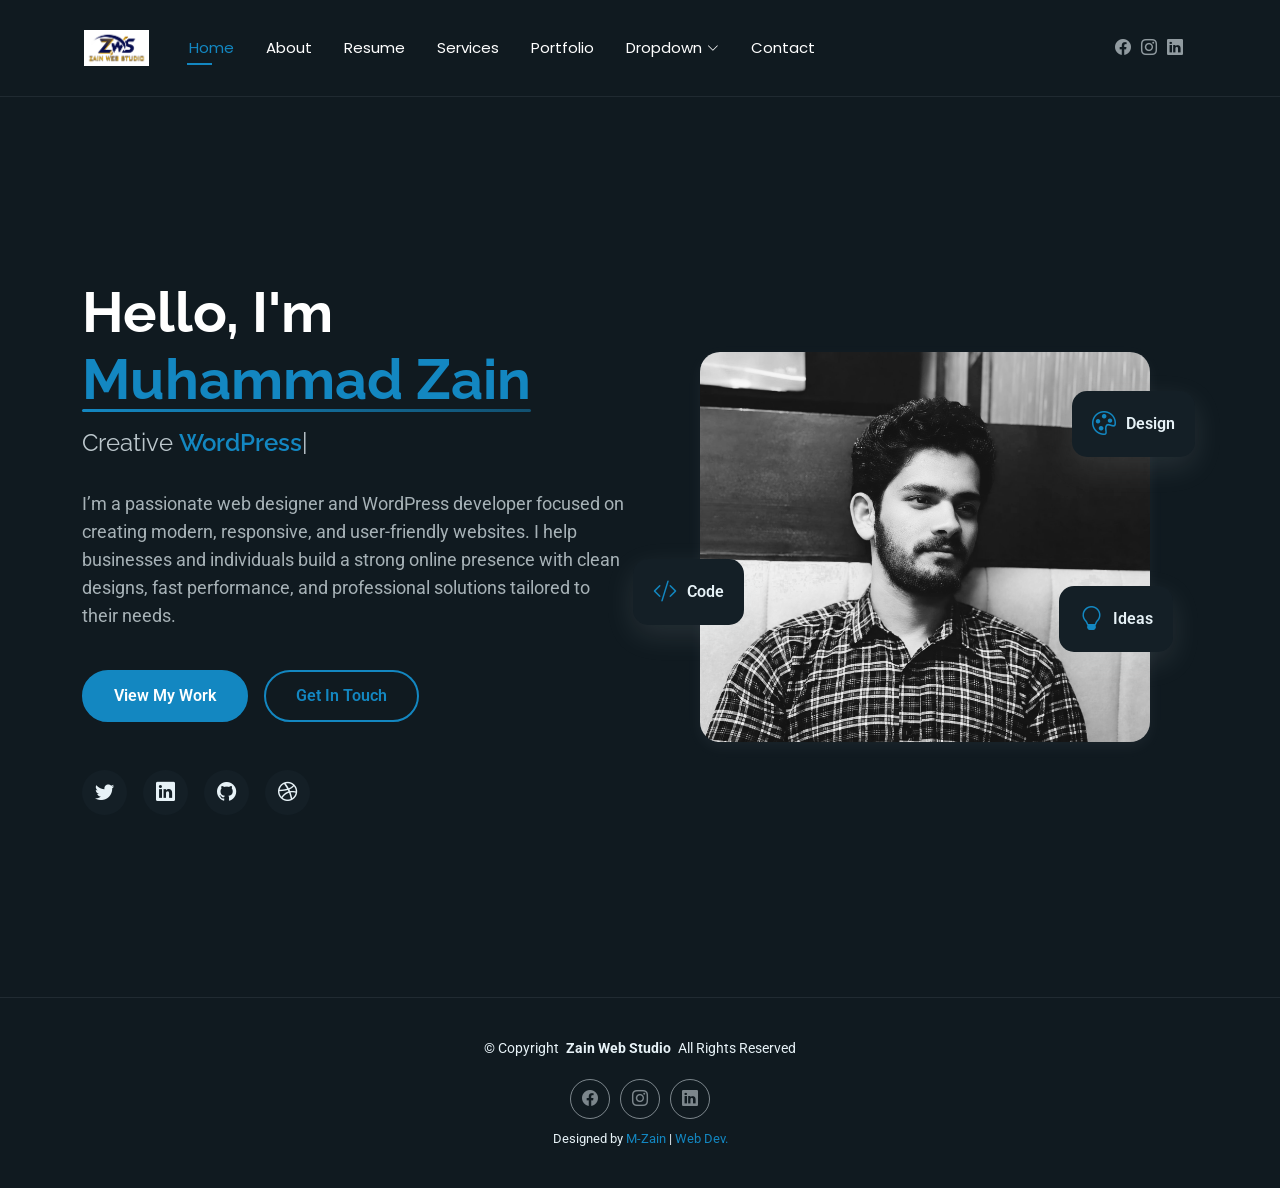
==== index.html @ f5ba0374 "Initial website upload" ====
<!DOCTYPE html>
<html lang="en">

<head>
  <meta charset="utf-8">
  <meta content="width=device-width, initial-scale=1.0" name="viewport">
  <title>Zain Web Studio</title>
  <meta name="description" content="">
  <meta name="keywords" content="">

  <!-- Favicons -->
  <link href="assets/img/webstudio logo.png" rel="icon">
  <link href="assets/img/apple-touch-icon.png" rel="apple-touch-icon">

  <!-- Fonts -->
  <link href="https://fonts.googleapis.com" rel="preconnect">
  <link href="https://fonts.gstatic.com" rel="preconnect" crossorigin>
  <link href="https://fonts.googleapis.com/css2?family=Roboto:ital,wght@0,100;0,300;0,400;0,500;0,700;0,900;1,100;1,300;1,400;1,500;1,700;1,900&family=Poppins:ital,wght@0,100;0,200;0,300;0,400;0,500;0,600;0,700;0,800;0,900;1,100;1,200;1,300;1,400;1,500;1,600;1,700;1,800;1,900&family=Raleway:ital,wght@0,100;0,200;0,300;0,400;0,500;0,600;0,700;0,800;0,900;1,100;1,200;1,300;1,400;1,500;1,600;1,700;1,800;1,900&display=swap" rel="stylesheet">

  <!-- Vendor CSS Files -->
  <link href="assets/vendor/bootstrap/css/bootstrap.min.css" rel="stylesheet">
  <link href="assets/vendor/bootstrap-icons/bootstrap-icons.css" rel="stylesheet">
  <link href="assets/vendor/aos/aos.css" rel="stylesheet">
  <link href="assets/vendor/swiper/swiper-bundle.min.css" rel="stylesheet">
  <link href="assets/vendor/glightbox/css/glightbox.min.css" rel="stylesheet">

  <!-- Main CSS File -->
  <link href="assets/css/main.css" rel="stylesheet">

  <!-- =======================================================
  * Template Name: FolioOne
  * Template URL: https://bootstrapmade.com/folioone-bootstrap-portfolio-website-template/
  * Updated: Aug 23 2025 with Bootstrap v5.3.7
  * Author: BootstrapMade.com
  * License: https://bootstrapmade.com/license/
  ======================================================== -->
</head>

<body class="index-page">

  <header id="header" class="header d-flex align-items-center light-background sticky-top">
    <div class="container position-relative d-flex align-items-center justify-content-between">

      <!-- <a href="index.html" class="logo d-flex align-items-center me-auto me-xl-0">
      <img src="assets/img/logo.webp" alt="">
      <h1 class="sitename">FolioOne</h1> 
    </a> -->

      <nav id="navmenu" class="navmenu">
        <ul>
          <li><a href="index.html" class="logo"><img src="assets/img/weblogo.png" alt="zainwebstudio logo"></a></li>
          <li><a href="index.html" class="active">Home</a></li>
          <li><a href="about.html">About</a></li>
          <li><a href="resume.html">Resume</a></li>
          <li><a href="services.html">Services</a></li>
          <li><a href="portfolio.html">Portfolio</a></li>
          <li class="dropdown"><a href="#"><span>Dropdown</span> <i class="bi bi-chevron-down toggle-dropdown"></i></a>
            <ul>
              <li><a href="#">Dropdown 1</a></li>
              <li class="dropdown"><a href="#"><span>Deep Dropdown</span> <i class="bi bi-chevron-down toggle-dropdown"></i></a>
                <ul>
                  <li><a href="#">Deep Dropdown 1</a></li>
                  <li><a href="#">Deep Dropdown 2</a></li>
                  <li><a href="#">Deep Dropdown 3</a></li>
                  <li><a href="#">Deep Dropdown 4</a></li>
                  <li><a href="#">Deep Dropdown 5</a></li>
                </ul>
              </li>
              <li><a href="#">Dropdown 2</a></li>
              <li><a href="#">Dropdown 3</a></li>
              <li><a href="#">Dropdown 4</a></li>
            </ul>
          </li>
          <li><a href="contact.html">Contact</a></li>
        </ul>
        <i class="mobile-nav-toggle d-xl-none bi bi-list"></i>
      </nav>

      <div class="header-social-links">
        <!-- <a href="#" class="twitter"><i class="bi bi-twitter-x"></i></a> -->
        <a href="#" class="facebook"><i class="bi bi-facebook"></i></a>
        <a href="#" class="instagram"><i class="bi bi-instagram"></i></a>
        <a href="#" class="linkedin"><i class="bi bi-linkedin"></i></a>
      </div>

    </div>
  </header>

  <main class="main">

    <!-- Hero Section -->
    <section id="hero" class="hero section">

      <div class="container" data-aos="fade-up" data-aos-delay="100">

        <div class="row gy-4 align-items-center">
          <div class="col-lg-6 order-2 order-lg-1">
            <div class="hero-content">
              <h1 data-aos="fade-up" data-aos-delay="200">Hello, I'm <span class="highlight">Muhammad Zain</span></h1>
              <h2 data-aos="fade-up" data-aos-delay="300">Creative <span class="typed" data-typed-items="WordPress, Web Developer, Digital Artist, Brand Strategist"></span></h2>
              <p data-aos="fade-up" data-aos-delay="400">I’m a passionate web designer and WordPress developer focused on creating modern, responsive, and user-friendly websites. I help businesses and individuals build a strong online presence with clean designs, fast performance, and professional solutions tailored to their needs.</p>
              <div class="hero-actions" data-aos="fade-up" data-aos-delay="500">
                <a href="portfolio.html" class="btn btn-primary">View My Work</a>
                <a href="contact.html" class="btn btn-outline">Get In Touch</a>
              </div>
              <div class="social-links" data-aos="fade-up" data-aos-delay="600">
                <a href="#"><i class="bi bi-twitter"></i></a>
                <a href="#"><i class="bi bi-linkedin"></i></a>
                <a href="#"><i class="bi bi-github"></i></a>
                <a href="#"><i class="bi bi-dribbble"></i></a>
              </div>
            </div>
          </div>
          <div class="col-lg-6 order-1 order-lg-2">
            <div class="hero-image" data-aos="zoom-in" data-aos-delay="300">
              <div class="image-wrapper">
                <img src="assets/img/profile/dpz.jpeg" alt="Sarah Mitchell" class="img-fluid">
                <div class="floating-elements">
                  <div class="floating-card design" data-aos="fade-left" data-aos-delay="700">
                    <i class="bi bi-palette"></i>
                    <span>Design</span>
                  </div>
                  <div class="floating-card code" data-aos="fade-right" data-aos-delay="800">
                    <i class="bi bi-code-slash"></i>
                    <span>Code</span>
                  </div>
                  <div class="floating-card creativity" data-aos="fade-up" data-aos-delay="900">
                    <i class="bi bi-lightbulb"></i>
                    <span>Ideas</span>
                  </div>
                </div>
              </div>
            </div>
          </div>
        </div>

      </div>

    </section><!-- /Hero Section -->

  </main>

  <footer id="footer" class="footer">

    <div class="container">
      <div class="copyright text-center ">
        <p>© <span>Copyright</span> <strong class="px-1 sitename">Zain Web Studio</strong> <span>All Rights Reserved<br></span></p>
      </div>
      <div class="social-links d-flex justify-content-center">
        <!-- <a href=""><i class="bi bi-twitter-x"></i></a> -->
        <a href="https://www.facebook.com/zainwebstudio"><i class="bi bi-facebook"></i></a>
        <a href="https://www.instagram.com/zainabbasidev/"><i class="bi bi-instagram"></i></a>
        <a href=""><i class="bi bi-linkedin"></i></a>
      </div>
      <div class="credits">
        <!-- All the links in the footer should remain intact. -->
        <!-- You can delete the links only if you've purchased the pro version. -->
        <!-- Licensing information: https://bootstrapmade.com/license/ -->
        <!-- Purchase the pro version with working PHP/AJAX contact form: [buy-url] -->
        Designed by <a href="https://bootstrapmade.com/">M-Zain</a> | <a href="https://bootstrapmade.com/tools/">Web Dev.</a>
      </div>
    </div>

  </footer>

  <!-- Scroll Top -->
  <a href="#" id="scroll-top" class="scroll-top d-flex align-items-center justify-content-center"><i class="bi bi-arrow-up-short"></i></a>

  <!-- Preloader -->
  <div id="preloader"></div>

  <!-- Vendor JS Files -->
  <script src="assets/vendor/bootstrap/js/bootstrap.bundle.min.js"></script>
  <script src="assets/vendor/php-email-form/validate.js"></script>
  <script src="assets/vendor/aos/aos.js"></script>
  <script src="assets/vendor/typed.js/typed.umd.js"></script>
  <script src="assets/vendor/waypoints/noframework.waypoints.js"></script>
  <script src="assets/vendor/purecounter/purecounter_vanilla.js"></script>
  <script src="assets/vendor/swiper/swiper-bundle.min.js"></script>
  <script src="assets/vendor/imagesloaded/imagesloaded.pkgd.min.js"></script>
  <script src="assets/vendor/isotope-layout/isotope.pkgd.min.js"></script>
  <script src="assets/vendor/glightbox/js/glightbox.min.js"></script>

  <!-- Main JS File -->
  <script src="assets/js/main.js"></script>

</body>

</html>
---- assets/css/main.css ----
/**
* Template Name: FolioOne
* Template URL: https://bootstrapmade.com/folioone-bootstrap-portfolio-website-template/
* Updated: Aug 23 2025 with Bootstrap v5.3.7
* Author: BootstrapMade.com
* License: https://bootstrapmade.com/license/
*/

/*--------------------------------------------------------------
# Font & Color Variables
# Help: https://bootstrapmade.com/color-system/
--------------------------------------------------------------*/
/* Fonts */
:root {
  --default-font: "Roboto",  system-ui, -apple-system, "Segoe UI", Roboto, "Helvetica Neue", Arial, "Noto Sans", "Liberation Sans", sans-serif, "Apple Color Emoji", "Segoe UI Emoji", "Segoe UI Symbol", "Noto Color Emoji";
  --heading-font: "Raleway",  sans-serif;
  --nav-font: "Poppins",  sans-serif;
}

/* Global Colors - The following color variables are used throughout the website. Updating them here will change the color scheme of the entire website */
:root { 
  --background-color: #101a20; /* Background color for the entire website, including individual sections */
  --default-color: #e7f2f7; /* Default color used for the majority of the text content across the entire website */
  --heading-color: #ffffff; /* Color for headings, subheadings and title throughout the website */
  --accent-color: #1387c1; /* Accent color that represents your brand on the website. It's used for buttons, links, and other elements that need to stand out */
  --surface-color: #141f26; /* The surface color is used as a background of boxed elements within sections, such as cards, icon boxes, or other elements that require a visual separation from the global background. */
  --contrast-color: #ffffff; /* Contrast color for text, ensuring readability against backgrounds of accent, heading, or default colors. */
}

/* Nav Menu Colors - The following color variables are used specifically for the navigation menu. They are separate from the global colors to allow for more customization options */
:root {
  --nav-color: #ffffff;  /* The default color of the main navmenu links */
  --nav-hover-color: #1387c1; /* Applied to main navmenu links when they are hovered over or active */
  --nav-mobile-background-color: #213642; /* Used as the background color for mobile navigation menu */
  --nav-dropdown-background-color: #051117; /* Used as the background color for dropdown items that appear when hovering over primary navigation items */
  --nav-dropdown-color: #e7f2f7; /* Used for navigation links of the dropdown items in the navigation menu. */
  --nav-dropdown-hover-color: #1387c1; /* Similar to --nav-hover-color, this color is applied to dropdown navigation links when they are hovered over. */
}

/* Color Presets - These classes override global colors when applied to any section or element, providing reuse of the sam color scheme. */

.light-background {
  --background-color: #142027;
  --surface-color: #325264;
}

.dark-background {
  --background-color: #0b1419;
  --default-color: #ffffff;
  --heading-color: #ffffff;
  --surface-color: #252525;
  --contrast-color: #ffffff;
}

/* Smooth scroll */
:root {
  scroll-behavior: smooth;
}

/*--------------------------------------------------------------
# General Styling & Shared Classes
--------------------------------------------------------------*/
body {
  color: var(--default-color);
  background-color: var(--background-color);
  font-family: var(--default-font);
}

a {
  color: var(--accent-color);
  text-decoration: none;
  transition: 0.3s;
}

a:hover {
  color: color-mix(in srgb, var(--accent-color), transparent 25%);
  text-decoration: none;
}

h1,
h2,
h3,
h4,
h5,
h6 {
  color: var(--heading-color);
  font-family: var(--heading-font);
}

/* PHP Email Form Messages
------------------------------*/
.php-email-form .error-message {
  display: none;
  background: #df1529;
  color: #ffffff;
  text-align: left;
  padding: 15px;
  margin-bottom: 24px;
  font-weight: 600;
}

.php-email-form .sent-message {
  display: none;
  color: #ffffff;
  background: #059652;
  text-align: center;
  padding: 15px;
  margin-bottom: 24px;
  font-weight: 600;
}

.php-email-form .loading {
  display: none;
  background: var(--surface-color);
  text-align: center;
  padding: 15px;
  margin-bottom: 24px;
}

.php-email-form .loading:before {
  content: "";
  display: inline-block;
  border-radius: 50%;
  width: 24px;
  height: 24px;
  margin: 0 10px -6px 0;
  border: 3px solid var(--accent-color);
  border-top-color: var(--surface-color);
  animation: php-email-form-loading 1s linear infinite;
}

@keyframes php-email-form-loading {
  0% {
    transform: rotate(0deg);
  }

  100% {
    transform: rotate(360deg);
  }
}

/*--------------------------------------------------------------
# Global Header
--------------------------------------------------------------*/
.header {
  --background-color: rgba(255, 255, 255, 0);
  color: var(--default-color);
  background-color: var(--background-color);
  padding: 15px 0;
  transition: all 0.5s;
  z-index: 997;
  border-bottom: 1px solid color-mix(in srgb, var(--default-color), transparent 92%);
}
nav .logo {
color: red;
}
.header .logo {
  line-height: 1;
}

.header .logo img {
  max-height: 36px;
  margin-right: 8px;
}

.header .logo h1 {
  font-size: 32px;
  margin: 0;
  font-weight: 400;
  color: var(--heading-color);
}

.header .header-social-links {
  padding-right: 15px;
}

.header .header-social-links a {
  color: color-mix(in srgb, var(--default-color), transparent 40%);
  padding-left: 6px;
  display: inline-block;
  transition: 0.3s;
  font-size: 16px;
}

.header .header-social-links a:hover {
  color: var(--default-color);
}

.header .header-social-links a i {
  line-height: 0px;
}

@media (max-width: 1200px) {
  .header .logo {
    order: 1;
  }

  .header .header-social-links {
    order: 2;
  }

  .header .navmenu {
    order: 3;
  }
}

/* Global Header on Scroll
------------------------------*/
.scrolled .header {
  --background-color: rgba(16, 26, 32, 0.9);
}

/*--------------------------------------------------------------
# Navigation Menu
--------------------------------------------------------------*/
/* Desktop Navigation */
@media (min-width: 1200px) {
  .navmenu {
    padding: 0;
  }

  .navmenu ul {
    margin: 0;
    padding: 0;
    display: flex;
    list-style: none;
    align-items: center;
  }

  .navmenu li {
    position: relative;
  }

  .navmenu>ul>li {
    white-space: nowrap;
    padding: 15px 28px 15px 0;
  }

  .navmenu>ul>li:last-child {
    padding-right: 0;
  }

  .navmenu a,
  .navmenu a:focus {
    color: var(--nav-color);
    font-size: 15px;
    padding: 0 2px;
    font-family: var(--nav-font);
    font-weight: 400;
    display: flex;
    align-items: center;
    justify-content: space-between;
    white-space: nowrap;
    transition: 0.3s;
    position: relative;
  }

  .navmenu a i,
  .navmenu a:focus i {
    font-size: 12px;
    line-height: 0;
    margin-left: 5px;
    transition: 0.3s;
  }

  .navmenu>ul>li>a:before {
    content: "";
    position: absolute;
    height: 2px;
    bottom: -6px;
    left: 0;
    background-color: var(--nav-hover-color);
    visibility: hidden;
    width: 0px;
    transition: all 0.3s ease-in-out 0s;
  }

  .navmenu a:hover:before,
  .navmenu li:hover>a:before,
  .navmenu .active:before {
    visibility: visible;
    width: 25px;
  }

  .navmenu li:hover>a,
  .navmenu .active,
  .navmenu .active:focus {
    color: var(--nav-hover-color);
  }

  .navmenu .dropdown ul {
    margin: 0;
    padding: 10px 0;
    background: var(--nav-dropdown-background-color);
    display: block;
    position: absolute;
    visibility: hidden;
    left: -5px;
    top: 130%;
    opacity: 0;
    transition: 0.3s;
    border-radius: 4px;
    z-index: 99;
    box-shadow: 0px 0px 30px rgba(0, 0, 0, 0.1);
  }

  .navmenu .dropdown ul li {
    min-width: 200px;
  }

  .navmenu .dropdown ul a {
    padding: 10px 20px;
    font-size: 15px;
    text-transform: none;
    color: var(--nav-dropdown-color);
  }

  .navmenu .dropdown ul a i {
    font-size: 12px;
  }

  .navmenu .dropdown ul a:hover,
  .navmenu .dropdown ul .active:hover,
  .navmenu .dropdown ul li:hover>a {
    color: var(--nav-dropdown-hover-color);
  }

  .navmenu .dropdown:hover>ul {
    opacity: 1;
    top: 100%;
    visibility: visible;
  }

  .navmenu .dropdown .dropdown ul {
    top: 0;
    left: -90%;
    visibility: hidden;
  }

  .navmenu .dropdown .dropdown:hover>ul {
    opacity: 1;
    top: 0;
    left: -100%;
    visibility: visible;
  }
}

/* Mobile Navigation */
@media (max-width: 1199px) {
  .mobile-nav-toggle {
    color: var(--nav-color);
    font-size: 28px;
    line-height: 0;
    margin-right: 10px;
    cursor: pointer;
    transition: color 0.3s;
  }

  .navmenu {
    padding: 0;
    z-index: 9997;
  }

  .navmenu ul {
    display: none;
    list-style: none;
    position: absolute;
    inset: 60px 20px 20px 20px;
    padding: 10px 0;
    margin: 0;
    border-radius: 6px;
    background-color: var(--nav-mobile-background-color);
    border: 1px solid color-mix(in srgb, var(--default-color), transparent 90%);
    box-shadow: none;
    overflow-y: auto;
    transition: 0.3s;
    z-index: 9998;
  }

  .navmenu a,
  .navmenu a:focus {
    color: var(--nav-dropdown-color);
    padding: 10px 20px;
    font-family: var(--nav-font);
    font-size: 17px;
    font-weight: 500;
    display: flex;
    align-items: center;
    justify-content: space-between;
    white-space: nowrap;
    transition: 0.3s;
  }

  .navmenu a i,
  .navmenu a:focus i {
    font-size: 12px;
    line-height: 0;
    margin-left: 5px;
    width: 30px;
    height: 30px;
    display: flex;
    align-items: center;
    justify-content: center;
    border-radius: 50%;
    transition: 0.3s;
    background-color: color-mix(in srgb, var(--accent-color), transparent 90%);
  }

  .navmenu a i:hover,
  .navmenu a:focus i:hover {
    background-color: var(--accent-color);
    color: var(--contrast-color);
  }

  .navmenu a:hover,
  .navmenu .active,
  .navmenu .active:focus {
    color: var(--nav-dropdown-hover-color);
  }

  .navmenu .active i,
  .navmenu .active:focus i {
    background-color: var(--accent-color);
    color: var(--contrast-color);
    transform: rotate(180deg);
  }

  .navmenu .dropdown ul {
    position: static;
    display: none;
    z-index: 99;
    padding: 10px 0;
    margin: 10px 20px;
    background-color: var(--nav-dropdown-background-color);
    transition: all 0.5s ease-in-out;
  }

  .navmenu .dropdown ul ul {
    background-color: rgba(33, 37, 41, 0.1);
  }

  .navmenu .dropdown>.dropdown-active {
    display: block;
    background-color: rgba(33, 37, 41, 0.03);
  }

  .mobile-nav-active {
    overflow: hidden;
  }

  .mobile-nav-active .mobile-nav-toggle {
    color: #fff;
    position: absolute;
    font-size: 32px;
    top: 15px;
    right: 15px;
    margin-right: 0;
    z-index: 9999;
  }

  .mobile-nav-active .navmenu {
    position: fixed;
    overflow: hidden;
    inset: 0;
    background: rgba(33, 37, 41, 0.8);
    transition: 0.3s;
  }

  .mobile-nav-active .navmenu>ul {
    display: block;
  }
}

/*--------------------------------------------------------------
# Global Footer
--------------------------------------------------------------*/
.footer {
  color: var(--default-color);
  background-color: var(--background-color);
  font-size: 14px;
  padding: 40px 0;
  position: relative;
  border-top: 1px solid color-mix(in srgb, var(--default-color), transparent 92%);
}

.footer .copyright p {
  margin-bottom: 0;
}

.footer .social-links {
  margin-top: 20px;
}

.footer .social-links a {
  display: flex;
  align-items: center;
  justify-content: center;
  width: 40px;
  height: 40px;
  border-radius: 50%;
  border: 1px solid color-mix(in srgb, var(--default-color), transparent 50%);
  font-size: 16px;
  color: color-mix(in srgb, var(--default-color), transparent 50%);
  margin: 0 5px;
  transition: 0.3s;
}

.footer .social-links a:hover {
  color: var(--accent-color);
  border-color: var(--accent-color);
}

.footer .credits {
  margin-top: 10px;
  font-size: 13px;
  text-align: center;
}

/*--------------------------------------------------------------
# Preloader
--------------------------------------------------------------*/
#preloader {
  position: fixed;
  inset: 0;
  z-index: 9999;
  overflow: hidden;
  background-color: var(--background-color);
  transition: all 0.6s ease-out;
  width: 100%;
  height: 100vh;
}

#preloader:before,
#preloader:after {
  content: "";
  position: absolute;
  border: 4px solid var(--accent-color);
  border-radius: 50%;
  animation: animate-preloader 2s cubic-bezier(0, 0.2, 0.8, 1) infinite;
}

#preloader:after {
  animation-delay: -0.5s;
}

@keyframes animate-preloader {
  0% {
    width: 10px;
    height: 10px;
    top: calc(50% - 5px);
    left: calc(50% - 5px);
    opacity: 1;
  }

  100% {
    width: 72px;
    height: 72px;
    top: calc(50% - 36px);
    left: calc(50% - 36px);
    opacity: 0;
  }
}

/*--------------------------------------------------------------
# Scroll Top Button
--------------------------------------------------------------*/
.scroll-top {
  position: fixed;
  visibility: hidden;
  opacity: 0;
  right: 15px;
  bottom: -15px;
  z-index: 99999;
  background-color: var(--accent-color);
  width: 44px;
  height: 44px;
  border-radius: 50px;
  transition: all 0.4s;
}

.scroll-top i {
  font-size: 24px;
  color: var(--contrast-color);
  line-height: 0;
}

.scroll-top:hover {
  background-color: color-mix(in srgb, var(--accent-color), transparent 20%);
  color: var(--contrast-color);
}

.scroll-top.active {
  visibility: visible;
  opacity: 1;
  bottom: 15px;
}

/*--------------------------------------------------------------
# Disable aos animation delay on mobile devices
--------------------------------------------------------------*/
@media screen and (max-width: 768px) {
  [data-aos-delay] {
    transition-delay: 0 !important;
  }
}

/*--------------------------------------------------------------
# Global Page Titles & Breadcrumbs
--------------------------------------------------------------*/
.page-title {
  color: var(--default-color);
  background-color: var(--background-color);
  position: relative;
}

.page-title .heading {
  padding: 80px 0;
  border-top: 1px solid color-mix(in srgb, var(--default-color), transparent 90%);
}

.page-title .heading h1 {
  font-size: 38px;
  font-weight: 700;
}

.page-title nav {
  background-color: color-mix(in srgb, var(--default-color), transparent 96%);
  padding: 20px 0;
}

.page-title nav ol {
  display: flex;
  flex-wrap: wrap;
  list-style: none;
  padding: 0;
  margin: 0;
  font-size: 16px;
  font-weight: 400;
}

.page-title nav ol li+li {
  padding-left: 10px;
}

.page-title nav ol li+li::before {
  content: "/";
  display: inline-block;
  padding-right: 10px;
  color: color-mix(in srgb, var(--default-color), transparent 70%);
}

/*--------------------------------------------------------------
# Global Sections
--------------------------------------------------------------*/
section,
.section {
  color: var(--default-color);
  background-color: var(--background-color);
  padding: 60px 0;
  scroll-margin-top: 100px;
  overflow: clip;
}

@media (max-width: 1199px) {

  section,
  .section {
    scroll-margin-top: 66px;
  }
}

/*--------------------------------------------------------------
# Global Section Titles
--------------------------------------------------------------*/
.section-title {
  text-align: center;
  padding-bottom: 60px;
  position: relative;
}

.section-title h2 {
  font-size: 3.5rem;
  font-weight: 400;
  line-height: 1.2;
  color: var(--heading-color);
  margin-bottom: 1.5rem;
  letter-spacing: -1px;
}

@media (max-width: 768px) {
  .section-title h2 {
    font-size: 2.5rem;
  }
}

.section-title p {
  font-size: 1.125rem;
  line-height: 1.8;
  color: color-mix(in srgb, var(--default-color), transparent 25%);
  max-width: 900px;
  margin: 0 auto;
  text-wrap: balance;
}

/*--------------------------------------------------------------
# Hero Section
--------------------------------------------------------------*/
.hero {
  padding: 80px 0;
  min-height: 100vh;
  display: flex;
  align-items: center;
}

.hero .hero-content h1 {
  font-size: 3.5rem;
  font-weight: 700;
  margin-bottom: 1rem;
  line-height: 1.2;
}

.hero .hero-content h1 .highlight {
  color: var(--accent-color);
  position: relative;
}

.hero .hero-content h1 .highlight::after {
  content: "";
  position: absolute;
  bottom: 0;
  left: 0;
  width: 100%;
  height: 3px;
  background: linear-gradient(90deg, var(--accent-color), color-mix(in srgb, var(--accent-color), transparent 50%));
  border-radius: 2px;
}

@media (max-width: 768px) {
  .hero .hero-content h1 {
    font-size: 2.5rem;
  }
}

.hero .hero-content h2 {
  font-size: 1.5rem;
  font-weight: 400;
  margin-bottom: 2rem;
  color: color-mix(in srgb, var(--default-color), transparent 20%);
}

.hero .hero-content h2 .typed {
  color: var(--accent-color);
  font-weight: 600;
}

@media (max-width: 768px) {
  .hero .hero-content h2 {
    font-size: 1.25rem;
  }
}

.hero .hero-content p {
  font-size: 1.1rem;
  line-height: 1.6;
  margin-bottom: 2.5rem;
  color: color-mix(in srgb, var(--default-color), transparent 30%);
}

.hero .hero-actions {
  display: flex;
  gap: 1rem;
  margin-bottom: 3rem;
}

.hero .hero-actions .btn {
  padding: 12px 30px;
  border-radius: 50px;
  font-weight: 600;
  text-decoration: none;
  transition: all 0.3s ease;
  border: 2px solid;
}

.hero .hero-actions .btn.btn-primary {
  background: var(--accent-color);
  color: var(--contrast-color);
  border-color: var(--accent-color);
}

.hero .hero-actions .btn.btn-primary:hover {
  background: color-mix(in srgb, var(--accent-color), black 15%);
  border-color: color-mix(in srgb, var(--accent-color), black 15%);
  transform: translateY(-2px);
}

.hero .hero-actions .btn.btn-outline {
  background: transparent;
  color: var(--accent-color);
  border-color: var(--accent-color);
}

.hero .hero-actions .btn.btn-outline:hover {
  transform: translateY(-2px);
}

@media (max-width: 576px) {
  .hero .hero-actions {
    flex-direction: column;
  }

  .hero .hero-actions .btn {
    text-align: center;
  }
}

.hero .social-links {
  display: flex;
  gap: 1rem;
}

.hero .social-links a {
  width: 45px;
  height: 45px;
  background: var(--surface-color);
  border-radius: 50%;
  display: flex;
  align-items: center;
  justify-content: center;
  color: var(--default-color);
  font-size: 1.2rem;
  transition: all 0.3s ease;
}

.hero .social-links a:hover {
  background: var(--accent-color);
  color: var(--contrast-color);
  transform: translateY(-3px);
  box-shadow: 0 8px 25px color-mix(in srgb, var(--accent-color), transparent 70%);
}

.hero .hero-image {
  position: relative;
}

.hero .hero-image .image-wrapper {
  position: relative;
  max-width: 450px;
  margin: 0 auto;
}

.hero .hero-image .image-wrapper img {
  border-radius: 20px;
  box-shadow: 0 5px 15px color-mix(in srgb, var(--default-color), transparent 95%);
  transition: transform 0.3s ease;
}

.hero .hero-image .image-wrapper img:hover {
  transform: scale(1.02);
}

.hero .hero-image .floating-elements {
  position: absolute;
  top: 0;
  left: 0;
  right: 0;
  bottom: 0;
  pointer-events: none;
}

.hero .hero-image .floating-elements .floating-card {
  position: absolute;
  background: var(--surface-color);
  padding: 15px 20px;
  border-radius: 15px;
  box-shadow: 0 10px 30px color-mix(in srgb, var(--default-color), transparent 90%);
  display: flex;
  align-items: center;
  gap: 10px;
  font-weight: 600;
  animation: float 3s ease-in-out infinite;
}

.hero .hero-image .floating-elements .floating-card i {
  font-size: 1.5rem;
  color: var(--accent-color);
}

.hero .hero-image .floating-elements .floating-card.design {
  top: 10%;
  right: -10%;
  animation-delay: 0s;
}

.hero .hero-image .floating-elements .floating-card.code {
  bottom: 30%;
  left: -15%;
  animation-delay: 1s;
}

.hero .hero-image .floating-elements .floating-card.creativity {
  top: 60%;
  right: -5%;
  animation-delay: 2s;
}

@media (max-width: 992px) {
  .hero .hero-image .floating-elements .floating-card {
    display: none;
  }
}

@keyframes float {

  0%,
  100% {
    transform: translateY(0px);
  }

  50% {
    transform: translateY(-10px);
  }
}

@media (max-width: 992px) {
  .hero .hero-content {
    text-align: center;
    margin-bottom: 3rem;
  }
}

/*--------------------------------------------------------------
# About Section
--------------------------------------------------------------*/
.about .intro-content .eyebrow {
  display: inline-block;
  letter-spacing: 0.12em;
  text-transform: uppercase;
  font-size: 12px;
  color: color-mix(in srgb, var(--default-color), transparent 40%);
  margin-bottom: 16px;
}

.about .intro-content .headline {
  font-family: var(--heading-font);
  font-weight: 300;
  line-height: 1.2;
  font-size: clamp(28px, 4vw, 44px);
  margin: 0 0 24px 0;
}

.about .intro-content .lead {
  font-size: 18px;
  line-height: 1.8;
  color: color-mix(in srgb, var(--default-color), transparent 10%);
  margin-bottom: 24px;
}

.about .intro-content p {
  line-height: 1.8;
  margin-bottom: 24px;
  color: color-mix(in srgb, var(--default-color), transparent 5%);
}

.about .intro-content .cta-group {
  display: flex;
  gap: 24px;
  align-items: center;
  margin-top: 24px;
}

.about .intro-content .cta-group .btn-ghost {
  display: inline-flex;
  align-items: center;
  gap: 8px;
  padding: 12px 18px;
  border-radius: 6px;
  color: var(--accent-color);
  background: color-mix(in srgb, var(--accent-color), transparent 92%);
  border: 1px solid color-mix(in srgb, var(--accent-color), transparent 70%);
  transition: 0.3s ease-in-out;
}

.about .intro-content .cta-group .btn-ghost:hover,
.about .intro-content .cta-group .btn-ghost:focus {
  color: var(--contrast-color);
  background: var(--accent-color);
  border-color: var(--accent-color);
  outline: none;
  box-shadow: 0 0 0 3px color-mix(in srgb, var(--accent-color), transparent 70%);
}

.about .intro-content .cta-group .link-underline {
  display: inline-flex;
  align-items: center;
  gap: 8px;
  position: relative;
  color: var(--accent-color);
  padding-bottom: 4px;
  transition: 0.3s ease-in-out;
}

.about .intro-content .cta-group .link-underline::after {
  content: "";
  position: absolute;
  left: 0;
  right: 0;
  bottom: 0;
  height: 1px;
  background: color-mix(in srgb, var(--accent-color), transparent 40%);
  transform: scaleX(0.4);
  transform-origin: left;
  transition: 0.3s ease-in-out;
}

.about .intro-content .cta-group .link-underline:hover,
.about .intro-content .cta-group .link-underline:focus {
  color: color-mix(in srgb, var(--accent-color), transparent 10%);
  outline: none;
}

.about .intro-content .cta-group .link-underline:hover::after,
.about .intro-content .cta-group .link-underline:focus::after {
  transform: scaleX(1);
}

.about .profile-figure {
  margin: 0;
}

.about .profile-figure .profile-photo {
  width: 88%;
  max-width: 440px;
  border-radius: 18px;
  box-shadow: 0 10px 30px color-mix(in srgb, var(--default-color), transparent 92%);
  transform: translateY(0);
  transition: transform 0.3s ease-in-out;
}

.about .profile-figure .profile-caption {
  margin-top: 24px;
  display: flex;
  align-items: center;
  justify-content: center;
}

.about .profile-figure .profile-caption .meta {
  font-size: 14px;
  color: color-mix(in srgb, var(--default-color), transparent 20%);
}

.about .profile-figure .profile-caption .meta .funfact {
  font-size: 13px;
  margin-top: 4px;
  color: color-mix(in srgb, var(--default-color), transparent 35%);
}

.about .profile-figure:hover .profile-photo {
  transform: translateY(-4px);
}

.about .skill-item {
  padding: 24px;
  border-radius: 6px;
  transition: 0.3s ease-in-out;
  background: color-mix(in srgb, var(--surface-color), var(--accent-color) 2%);
  border: 1px solid color-mix(in srgb, var(--default-color), transparent 88%);
  height: 100%;
}

.about .skill-item i {
  font-size: 24px;
  color: var(--accent-color);
  margin-bottom: 16px;
  display: inline-block;
}

.about .skill-item h3 {
  font-size: 16px;
  margin-bottom: 6px;
  font-weight: 500;
}

.about .skill-item p {
  margin: 0;
  font-size: 14px;
  color: color-mix(in srgb, var(--default-color), transparent 25%);
}

.about .skill-item:hover {
  transform: translateY(-3px);
  border-color: color-mix(in srgb, var(--accent-color), transparent 60%);
  box-shadow: 0 10px 30px color-mix(in srgb, var(--default-color), transparent 92%);
}

.about .timeline-item {
  position: relative;
  padding-left: 26px;
}

.about .timeline-item time {
  display: inline-block;
  font-size: 12px;
  letter-spacing: 0.08em;
  text-transform: uppercase;
  color: color-mix(in srgb, var(--default-color), transparent 45%);
  margin-bottom: 6px;
}

.about .timeline-item h4 {
  font-size: 18px;
  font-weight: 400;
  margin: 0 0 6px;
}

.about .timeline-item p {
  font-size: 14px;
  color: color-mix(in srgb, var(--default-color), transparent 25%);
  margin: 0;
}

.about .timeline-item .dot {
  position: absolute;
  left: 0;
  top: 4px;
  width: 10px;
  height: 10px;
  border-radius: 50%;
  background: var(--accent-color);
  box-shadow: 0 0 0 6px color-mix(in srgb, var(--accent-color), transparent 80%);
}

.about .personal-quote {
  padding: 24px 0;
}

.about .personal-quote p {
  font-family: var(--heading-font);
  font-weight: 300;
  font-size: clamp(20px, 3vw, 28px);
  line-height: 1.5;
  color: color-mix(in srgb, var(--default-color), transparent 5%);
  margin: 0 auto;
  max-width: 800px;
}

.about .fact-pill {
  display: flex;
  align-items: center;
  justify-content: center;
  gap: 10px;
  padding: 10px 14px;
  border-radius: 999px;
  border: 1px solid color-mix(in srgb, var(--default-color), transparent 85%);
  background: var(--surface-color);
  color: color-mix(in srgb, var(--default-color), transparent 10%);
  transition: 0.3s ease-in-out;
}

.about .fact-pill i {
  color: var(--accent-color);
}

.about .fact-pill span {
  font-size: 14px;
}

.about .fact-pill:hover {
  transform: translateY(-2px);
  border-color: color-mix(in srgb, var(--accent-color), transparent 60%);
  box-shadow: 0 10px 30px color-mix(in srgb, var(--default-color), transparent 92%);
}

.about .fact-pill:focus-within {
  box-shadow: 0 0 0 3px color-mix(in srgb, var(--accent-color), transparent 70%);
}

@media (max-width: 992px) {
  .about .profile-figure {
    text-align: center !important;
  }

  .about .profile-figure .profile-photo {
    width: 72%;
  }

  .about .intro-content .cta-group {
    flex-wrap: wrap;
  }
}

@media (max-width: 576px) {
  .about .profile-figure .profile-photo {
    width: 100%;
  }
}

/*--------------------------------------------------------------
# Skills Section
--------------------------------------------------------------*/
.skills .skill-box {
  background-color: var(--surface-color);
  padding: 2rem;
  border-radius: 8px;
  box-shadow: 0 0 20px rgba(0, 0, 0, 0.05);
}

.skills .skill-box h3 {
  font-size: 1.2rem;
  margin-bottom: 1rem;
  font-weight: 600;
}

.skills .skill-box p {
  font-size: 0.9rem;
  margin-bottom: 0.8rem;
  opacity: 0.6;
}

.skills .skill-box .progress {
  background-color: color-mix(in srgb, var(--accent-color), transparent 85%);
  border-radius: 50px;
  height: 8px;
  margin-top: 5px;
  overflow: hidden;
}

.skills .skill-box .progress .progress-bar {
  background-color: var(--accent-color);
  height: 100%;
  position: relative;
  border-radius: 50px;
  transition: 0.9s;
  width: 1px;
}

/*--------------------------------------------------------------
# Stats Section
--------------------------------------------------------------*/
.stats .avatars {
  position: relative;
}

.stats .avatars img {
  width: 60px;
  height: 60px;
  border: 3px solid var(--accent-color);
  margin-right: -15px;
  transition: transform 0.3s ease;
}

.stats .avatars img:hover {
  transform: translateY(-5px);
  z-index: 2;
}

.stats .counters h2 {
  color: var(--heading-color);
  font-size: 48px;
  font-weight: 700;
  margin-bottom: 10px;
}

.stats .counters h2 span {
  display: inline-block;
}

.stats .counters p {
  color: var(--default-color);
  font-size: 18px;
  margin: 0;
  opacity: 0.9;
}

@media (max-width: 991px) {
  .stats .row {
    text-align: center;
  }

  .stats .avatars {
    justify-content: center;
    margin-bottom: 40px;
  }

  .stats .counters h2 {
    font-size: 36px;
  }

  .stats .counters p {
    font-size: 16px;
  }

  .stats .counters .col-md-4 {
    margin-bottom: 30px;
  }

  .stats .counters .col-md-4:last-child {
    margin-bottom: 0;
  }
}

@media (max-width: 576px) {
  .stats {
    padding: 60px 0;
  }

  .stats .avatars {
    flex-wrap: wrap;
    justify-content: center;
  }

  .stats .avatars img {
    margin: 0 -8px;
  }
}

/*--------------------------------------------------------------
# Testimonials Section
--------------------------------------------------------------*/
.testimonials .testimonials-carousel,
.testimonials .testimonials-slider {
  overflow: hidden;
}

.testimonials .testimonial-item .testimonial-content {
  border-left: 3px solid var(--accent-color);
  padding-left: 30px;
}

.testimonials .testimonial-item .testimonial-img {
  border-radius: 50%;
  border: 4px solid var(--background-color);
  margin: 0 auto;
}

.testimonials .testimonial-item h3 {
  font-size: 20px;
  font-weight: bold;
  margin: 10px 0 5px 0;
}

.testimonials .testimonial-item h4 {
  font-size: 14px;
  color: color-mix(in srgb, var(--default-color), transparent 40%);
  margin: 0 0 10px 0;
}

.testimonials .testimonial-item .stars i {
  color: #ffc107;
  margin: 0 1px;
}

.testimonials .testimonial-item .quote-icon-left,
.testimonials .testimonial-item .quote-icon-right {
  color: color-mix(in srgb, var(--accent-color), transparent 50%);
  font-size: 26px;
  line-height: 0;
}

.testimonials .testimonial-item .quote-icon-left {
  display: inline-block;
  left: -5px;
  position: relative;
}

.testimonials .testimonial-item .quote-icon-right {
  display: inline-block;
  right: -5px;
  position: relative;
  top: 10px;
  transform: scale(-1, -1);
}

.testimonials .testimonial-item p {
  font-style: italic;
}

.testimonials .swiper-wrapper {
  height: auto;
}

.testimonials .swiper-pagination {
  margin-top: 30px;
  position: relative;
}

.testimonials .swiper-pagination .swiper-pagination-bullet {
  width: 12px;
  height: 12px;
  background-color: color-mix(in srgb, var(--default-color), transparent 85%);
  opacity: 1;
}

.testimonials .swiper-pagination .swiper-pagination-bullet-active {
  background-color: var(--accent-color);
}

/*--------------------------------------------------------------
# Resume Section
--------------------------------------------------------------*/
.resume .resume-item {
  margin-bottom: 3rem;
}

.resume .resume-item .resume-title {
  font-size: 1.75rem;
  font-weight: 700;
  margin-bottom: 1.5rem;
  padding-bottom: 1.5rem;
  position: relative;
  color: var(--heading-color);
}

.resume .resume-item .resume-title::after {
  content: "";
  position: absolute;
  display: block;
  width: 50px;
  height: 3px;
  background: var(--accent-color);
  bottom: 0;
  left: 0;
}

.resume .resume-item .resume-content {
  padding-left: 1.25rem;
  border-left: 2px solid color-mix(in srgb, var(--accent-color), transparent 85%);
}

.resume .resume-item article {
  position: relative;
  margin-bottom: 2.5rem;
}

.resume .resume-item article::before {
  content: "";
  position: absolute;
  width: 16px;
  height: 16px;
  border-radius: 50%;
  left: -1.8rem;
  top: 0.25rem;
  background: var(--background-color);
  border: 2px solid var(--accent-color);
}

.resume .resume-item article h4 {
  font-size: 1.25rem;
  font-weight: 600;
  margin-bottom: 0.5rem;
  color: var(--heading-color);
}

.resume .resume-item article h5 {
  font-size: 1rem;
  background: color-mix(in srgb, var(--accent-color), transparent 92%);
  padding: 0.375rem 0.75rem;
  display: inline-block;
  font-weight: 600;
  margin: 0.5rem 0;
  color: var(--accent-color);
  border-radius: 4px;
}

.resume .resume-item article .institution,
.resume .resume-item article .company {
  font-size: 1rem;
  margin-bottom: 1rem;
  color: color-mix(in srgb, var(--default-color), transparent 25%);
}

.resume .resume-item article p {
  margin-bottom: 1rem;
}

.resume .resume-item article ul {
  padding-left: 1.25rem;
  margin-bottom: 0;
}

.resume .resume-item article ul li {
  padding-bottom: 0.75rem;
  position: relative;
}

.resume .resume-item article ul li:last-child {
  padding-bottom: 0;
}

.resume .skill-item {
  margin-bottom: 2rem;
}

.resume .skill-item h4 {
  font-size: 1rem;
  font-weight: 600;
  margin-bottom: 0.75rem;
  color: var(--heading-color);
}

.resume .skill-item .progress {
  height: 0.75rem;
  background-color: color-mix(in srgb, var(--accent-color), transparent 92%);
  border-radius: 1rem;
  overflow: visible;
}

.resume .skill-item .progress .progress-bar {
  background-color: var(--accent-color);
  position: relative;
  border-radius: 1rem;
  width: 0;
  transition: width 1s ease;
}

.resume .skill-item .progress .progress-bar::after {
  content: attr(aria-valuenow) "%";
  position: absolute;
  right: 0;
  top: -1.75rem;
  font-size: 0.875rem;
  font-weight: 600;
  color: var(--accent-color);
}

@media (max-width: 991.98px) {
  .resume .resume-item {
    margin-bottom: 2rem;
  }
}

@media (max-width: 767.98px) {
  .resume .resume-content {
    padding-left: 1rem !important;
  }

  .resume article::before {
    left: -2rem !important;
  }
}

/*--------------------------------------------------------------
# Services Section
--------------------------------------------------------------*/
.services .service-item {
  display: flex;
  background-color: var(--surface-color);
  border-radius: 12px;
  padding: 2rem;
  height: 100%;
  position: relative;
  overflow: hidden;
  box-shadow: 0 5px 20px rgba(0, 0, 0, 0.03);
  transition: all 0.4s ease;
}

.services .service-item::before {
  content: "";
  position: absolute;
  left: 0;
  top: 0;
  height: 100%;
  width: 4px;
  background-color: var(--accent-color);
  transform: scaleY(0);
  transform-origin: bottom;
  transition: transform 0.4s cubic-bezier(0.65, 0, 0.35, 1);
}

.services .service-item:hover {
  box-shadow: 0 10px 30px rgba(0, 0, 0, 0.08);
  transform: translateY(-5px);
}

.services .service-item:hover::before {
  transform: scaleY(1);
}

.services .service-item:hover .service-icon {
  background-color: var(--accent-color);
  color: var(--contrast-color);
  transform: rotateY(180deg);
}

.services .service-item:hover .service-icon i {
  transform: rotateY(180deg);
}

.services .service-item:hover .service-link i {
  transform: translateX(5px);
}

.services .service-icon {
  flex-shrink: 0;
  width: 70px;
  height: 70px;
  border-radius: 12px;
  background-color: color-mix(in srgb, var(--accent-color), transparent 90%);
  color: var(--accent-color);
  display: flex;
  align-items: center;
  justify-content: center;
  margin-right: 1.5rem;
  transition: all 0.5s ease;
}

.services .service-icon i {
  font-size: 2rem;
  transition: transform 0.5s ease;
}

.services .service-content {
  flex-grow: 1;
}

.services .service-content h3 {
  font-size: 1.4rem;
  margin-bottom: 1rem;
  font-weight: 700;
  color: var(--heading-color);
}

.services .service-content p {
  margin-bottom: 1.25rem;
  color: color-mix(in srgb, var(--default-color), transparent 20%);
}

.services .service-link {
  display: inline-flex;
  align-items: center;
  color: var(--accent-color);
  font-weight: 600;
  text-decoration: none;
  transition: color 0.3s ease;
}

.services .service-link span {
  margin-right: 0.5rem;
}

.services .service-link i {
  transition: transform 0.3s ease;
}

.services .service-link:hover {
  color: color-mix(in srgb, var(--accent-color), transparent 25%);
}

@media (max-width: 767.98px) {
  .services .service-item {
    padding: 1.5rem;
    margin-bottom: 1rem;
  }

  .services .service-icon {
    width: 60px;
    height: 60px;
    margin-right: 1rem;
  }

  .services .service-icon i {
    font-size: 1.5rem;
  }

  .services .service-content h3 {
    font-size: 1.2rem;
    margin-bottom: 0.75rem;
  }

  .services .service-content p {
    margin-bottom: 1rem;
    font-size: 0.95rem;
  }
}

@media (max-width: 575.98px) {
  .services .service-item {
    flex-direction: column;
    text-align: center;
  }

  .services .service-item::before {
    width: 100%;
    height: 4px;
    transform: scaleX(0);
    transform-origin: left;
  }

  .services .service-item:hover::before {
    transform: scaleX(1);
  }

  .services .service-icon {
    margin-right: 0;
    margin-bottom: 1.25rem;
  }

  .services .service-link {
    justify-content: center;
  }
}

/*--------------------------------------------------------------
# Service Details Section
--------------------------------------------------------------*/
.service-details .service-hero {
  margin-bottom: 4rem;
}

.service-details .service-hero .service-meta {
  display: flex;
  align-items: center;
  gap: 1rem;
  margin-bottom: 1.5rem;
}

.service-details .service-hero .service-meta .service-category {
  background: color-mix(in srgb, var(--accent-color), transparent 85%);
  color: var(--accent-color);
  padding: 0.5rem 1rem;
  border-radius: 20px;
  font-size: 0.85rem;
  font-weight: 500;
  letter-spacing: 0.5px;
}

.service-details .service-hero .service-meta .reading-time {
  color: color-mix(in srgb, var(--default-color), transparent 50%);
  font-size: 0.9rem;
  font-weight: 300;
}

.service-details .service-hero h1 {
  font-size: 3.5rem;
  font-weight: 300;
  line-height: 1.2;
  margin-bottom: 1.5rem;
  color: var(--heading-color);
  letter-spacing: -0.02em;
}

.service-details .service-hero .service-description {
  font-size: 1.25rem;
  line-height: 1.7;
  color: color-mix(in srgb, var(--default-color), transparent 25%);
  font-weight: 300;
  margin: 0;
}

.service-details .service-visual {
  margin-bottom: 4rem;
  overflow: hidden;
  border-radius: 4px;
}

.service-details .service-visual img {
  width: 100%;
  height: 400px;
  object-fit: cover;
  transition: transform 0.5s ease;
}

.service-details .service-visual img:hover {
  transform: scale(1.02);
}

.service-details .service-narrative {
  margin-bottom: 5rem;
}

.service-details .service-narrative h3 {
  font-size: 2rem;
  font-weight: 300;
  margin-bottom: 2rem;
  color: var(--heading-color);
  letter-spacing: -0.01em;
}

.service-details .service-narrative p {
  font-size: 1.1rem;
  line-height: 1.8;
  margin-bottom: 2rem;
  color: var(--default-color);
  font-weight: 300;
}

.service-details .benefits-grid {
  display: grid;
  grid-template-columns: repeat(auto-fit, minmax(280px, 1fr));
  gap: 2.5rem;
  margin-top: 3rem;
}

.service-details .benefits-grid .benefit-card {
  text-align: center;
  padding: 0;
}

.service-details .benefits-grid .benefit-card .benefit-icon {
  width: 60px;
  height: 60px;
  background: color-mix(in srgb, var(--accent-color), transparent 90%);
  border-radius: 50%;
  display: flex;
  align-items: center;
  justify-content: center;
  margin: 0 auto 1.5rem;
  transition: all 0.3s ease;
}

.service-details .benefits-grid .benefit-card .benefit-icon i {
  font-size: 1.5rem;
  color: var(--accent-color);
}

.service-details .benefits-grid .benefit-card:hover .benefit-icon {
  background: var(--accent-color);
  transform: translateY(-2px);
}

.service-details .benefits-grid .benefit-card:hover .benefit-icon i {
  color: var(--contrast-color);
}

.service-details .benefits-grid .benefit-card h4 {
  font-size: 1.2rem;
  font-weight: 400;
  margin-bottom: 1rem;
  color: var(--heading-color);
}

.service-details .benefits-grid .benefit-card p {
  font-size: 1rem;
  line-height: 1.6;
  color: color-mix(in srgb, var(--default-color), transparent 30%);
  margin: 0;
}

.service-details .timeline-section {
  margin-bottom: 4rem;
}

.service-details .timeline-section h3 {
  font-size: 2rem;
  font-weight: 300;
  margin-bottom: 3rem;
  color: var(--heading-color);
  letter-spacing: -0.01em;
}

.service-details .timeline-section .timeline {
  position: relative;
}

.service-details .timeline-section .timeline::before {
  content: "";
  position: absolute;
  left: 30px;
  top: 0;
  bottom: 0;
  width: 1px;
  background: color-mix(in srgb, var(--default-color), transparent 85%);
}

.service-details .timeline-section .timeline .timeline-item {
  position: relative;
  padding-left: 80px;
  margin-bottom: 3rem;
}

.service-details .timeline-section .timeline .timeline-item:last-child {
  margin-bottom: 0;
}

.service-details .timeline-section .timeline .timeline-item .timeline-marker {
  position: absolute;
  left: 0;
  top: 0;
  width: 60px;
  height: 60px;
  background: var(--surface-color);
  border: 2px solid color-mix(in srgb, var(--accent-color), transparent 70%);
  border-radius: 50%;
  display: flex;
  align-items: center;
  justify-content: center;
  z-index: 1;
}

.service-details .timeline-section .timeline .timeline-item .timeline-marker span {
  font-size: 1.2rem;
  font-weight: 500;
  color: var(--accent-color);
}

.service-details .timeline-section .timeline .timeline-item .timeline-content h4 {
  font-size: 1.3rem;
  font-weight: 400;
  margin-bottom: 0.75rem;
  color: var(--heading-color);
}

.service-details .timeline-section .timeline .timeline-item .timeline-content p {
  font-size: 1rem;
  line-height: 1.6;
  margin-bottom: 0.5rem;
  color: var(--default-color);
}

.service-details .timeline-section .timeline .timeline-item .timeline-content small {
  color: color-mix(in srgb, var(--default-color), transparent 40%);
  font-size: 0.9rem;
  font-weight: 500;
}

.service-details .service-sidebar {
  padding-left: 2rem;
}

@media (max-width: 992px) {
  .service-details .service-sidebar {
    padding-left: 0;
    margin-top: 4rem;
  }
}

.service-details .overview-card,
.service-details .success-story,
.service-details .consultation-form {
  background: var(--surface-color);
  border-radius: 8px;
  padding: 2.5rem;
  margin-bottom: 2.5rem;
  border: 1px solid color-mix(in srgb, var(--default-color), transparent 93%);
  transition: all 0.3s ease;
}

.service-details .overview-card:hover,
.service-details .success-story:hover,
.service-details .consultation-form:hover {
  border-color: color-mix(in srgb, var(--accent-color), transparent 80%);
}

.service-details .overview-card .overview-header h4 {
  font-size: 1.4rem;
  font-weight: 400;
  margin-bottom: 2rem;
  color: var(--heading-color);
}

.service-details .overview-card .overview-stats {
  display: grid;
  grid-template-columns: repeat(3, 1fr);
  gap: 1.5rem;
  margin-bottom: 2rem;
}

.service-details .overview-card .overview-stats .stat-item {
  text-align: center;
}

.service-details .overview-card .overview-stats .stat-item .stat-number {
  font-size: 2rem;
  font-weight: 300;
  color: var(--accent-color);
  line-height: 1;
  margin-bottom: 0.5rem;
}

.service-details .overview-card .overview-stats .stat-item .stat-label {
  font-size: 0.85rem;
  color: color-mix(in srgb, var(--default-color), transparent 40%);
  font-weight: 500;
  text-transform: uppercase;
  letter-spacing: 0.5px;
}

.service-details .overview-card .overview-details {
  border-top: 1px solid color-mix(in srgb, var(--default-color), transparent 90%);
  padding-top: 1.5rem;
}

.service-details .overview-card .overview-details .detail-row {
  display: flex;
  justify-content: space-between;
  align-items: center;
  margin-bottom: 1rem;
}

.service-details .overview-card .overview-details .detail-row:last-child {
  margin-bottom: 0;
}

.service-details .overview-card .overview-details .detail-row .detail-label {
  font-size: 0.95rem;
  color: color-mix(in srgb, var(--default-color), transparent 30%);
  font-weight: 400;
}

.service-details .overview-card .overview-details .detail-row .detail-value {
  font-size: 0.95rem;
  color: var(--heading-color);
  font-weight: 500;
}

.service-details .success-story .story-quote p {
  font-size: 1.1rem;
  line-height: 1.7;
  color: color-mix(in srgb, var(--default-color), transparent 20%);
  font-style: italic;
  margin-bottom: 2rem;
}

.service-details .success-story .story-author {
  display: flex;
  align-items: center;
  gap: 1rem;
  margin-bottom: 1.5rem;
}

.service-details .success-story .story-author .author-avatar {
  width: 50px;
  height: 50px;
  border-radius: 50%;
  object-fit: cover;
}

.service-details .success-story .story-author .author-details h5 {
  font-size: 1rem;
  font-weight: 500;
  margin-bottom: 0.25rem;
  color: var(--heading-color);
}

.service-details .success-story .story-author .author-details span {
  display: block;
  font-size: 0.9rem;
  color: color-mix(in srgb, var(--default-color), transparent 40%);
  margin-bottom: 0.25rem;
}

.service-details .success-story .story-author .author-details small {
  font-size: 0.8rem;
  color: color-mix(in srgb, var(--default-color), transparent 50%);
}

.service-details .success-story .story-metrics {
  display: grid;
  grid-template-columns: repeat(2, 1fr);
  gap: 1rem;
  padding-top: 1.5rem;
  border-top: 1px solid color-mix(in srgb, var(--default-color), transparent 90%);
}

.service-details .success-story .story-metrics .metric {
  text-align: center;
}

.service-details .success-story .story-metrics .metric .metric-value {
  font-size: 1.5rem;
  font-weight: 500;
  color: var(--accent-color);
  display: block;
  margin-bottom: 0.25rem;
}

.service-details .success-story .story-metrics .metric .metric-label {
  font-size: 0.8rem;
  color: color-mix(in srgb, var(--default-color), transparent 40%);
  text-transform: uppercase;
  letter-spacing: 0.5px;
}

.service-details .consultation-form .form-header {
  margin-bottom: 2rem;
}

.service-details .consultation-form .form-header h4 {
  font-size: 1.4rem;
  font-weight: 400;
  margin-bottom: 0.75rem;
  color: var(--heading-color);
}

.service-details .consultation-form .form-header p {
  font-size: 0.95rem;
  line-height: 1.6;
  color: color-mix(in srgb, var(--default-color), transparent 30%);
  margin: 0;
}

.service-details .consultation-form .form-group {
  margin-bottom: 1.5rem;
}

.service-details .consultation-form .form-input {
  width: 100%;
  padding: 1rem;
  border: 1px solid color-mix(in srgb, var(--default-color), transparent 85%);
  border-radius: 4px;
  font-size: 0.95rem;
  transition: all 0.3s ease;
  background: transparent;
}

.service-details .consultation-form .form-input:focus {
  outline: none;
  border-color: var(--accent-color);
  box-shadow: 0 0 0 3px color-mix(in srgb, var(--accent-color), transparent 90%);
}

.service-details .consultation-form input[type=text],
.service-details .consultation-form input[type=email],
.service-details .consultation-form input[type=tel],
.service-details .consultation-form select,
.service-details .consultation-form textarea {
  color: var(--default-color);
  background-color: var(--surface-color);
  font-size: 14px;
  border-color: color-mix(in srgb, var(--default-color), transparent 80%);
}

.service-details .consultation-form input[type=text]:focus,
.service-details .consultation-form input[type=email]:focus,
.service-details .consultation-form input[type=tel]:focus,
.service-details .consultation-form select:focus,
.service-details .consultation-form textarea:focus {
  border-color: var(--accent-color);
}

.service-details .consultation-form input[type=text]::placeholder,
.service-details .consultation-form input[type=email]::placeholder,
.service-details .consultation-form input[type=tel]::placeholder,
.service-details .consultation-form select::placeholder,
.service-details .consultation-form textarea::placeholder {
  color: color-mix(in srgb, var(--default-color), transparent 70%);
}

.service-details .consultation-form .btn-consultation {
  background: var(--accent-color);
  color: var(--contrast-color);
  border: none;
  padding: 1rem 2rem;
  border-radius: 4px;
  font-size: 0.95rem;
  font-weight: 500;
  width: 100%;
  display: flex;
  align-items: center;
  justify-content: center;
  gap: 0.5rem;
  transition: all 0.3s ease;
  text-transform: none;
}

.service-details .consultation-form .btn-consultation:hover {
  background: color-mix(in srgb, var(--accent-color), transparent 10%);
  transform: translateY(-1px);
}

.service-details .consultation-form .btn-consultation i {
  font-size: 0.9rem;
}

@media (max-width: 768px) {
  .service-details .service-hero h1 {
    font-size: 2.5rem;
  }

  .service-details .service-hero .service-description {
    font-size: 1.1rem;
  }

  .service-details .service-visual img {
    height: 250px;
  }

  .service-details .benefits-grid {
    grid-template-columns: 1fr;
    gap: 2rem;
  }

  .service-details .timeline-section .timeline::before {
    left: 20px;
  }

  .service-details .timeline-section .timeline .timeline-item {
    padding-left: 60px;
  }

  .service-details .timeline-section .timeline .timeline-item .timeline-marker {
    width: 40px;
    height: 40px;
  }

  .service-details .timeline-section .timeline .timeline-item .timeline-marker span {
    font-size: 1rem;
  }

  .service-details .overview-card .overview-stats {
    grid-template-columns: 1fr;
    gap: 1rem;
  }
}

/*--------------------------------------------------------------
# Portfolio Section
--------------------------------------------------------------*/
.portfolio .portfolio-filters {
  display: flex;
  justify-content: center;
  flex-wrap: wrap;
  gap: 10px;
  margin-bottom: 30px;
  padding: 0;
  list-style: none;
}

.portfolio .portfolio-filters li {
  padding: 8px 20px;
  font-size: 0.95rem;
  font-weight: 500;
  border-radius: 30px;
  cursor: pointer;
  transition: all 0.3s ease;
  background-color: color-mix(in srgb, var(--accent-color), transparent 90%);
  color: var(--accent-color);
}

.portfolio .portfolio-filters li:hover {
  background-color: color-mix(in srgb, var(--accent-color), transparent 80%);
}

.portfolio .portfolio-filters li.filter-active {
  background-color: var(--accent-color);
  color: var(--contrast-color);
}

.portfolio .portfolio-card {
  background-color: var(--surface-color);
  border-radius: 10px;
  overflow: hidden;
  box-shadow: 0 5px 15px rgba(0, 0, 0, 0.05);
  margin-bottom: 30px;
  transition: all 0.3s ease;
}

.portfolio .portfolio-card:hover {
  transform: translateY(-10px);
  box-shadow: 0 10px 30px rgba(0, 0, 0, 0.1);
}

.portfolio .portfolio-card:hover .portfolio-img .portfolio-overlay {
  opacity: 1;
}

.portfolio .portfolio-card:hover .portfolio-img img {
  transform: scale(1.1);
}

.portfolio .portfolio-card .portfolio-img {
  position: relative;
  overflow: hidden;
}

.portfolio .portfolio-card .portfolio-img img {
  width: 100%;
  height: auto;
  transition: transform 0.5s ease;
}

.portfolio .portfolio-card .portfolio-img .portfolio-overlay {
  position: absolute;
  top: 0;
  left: 0;
  width: 100%;
  height: 100%;
  background: rgba(0, 0, 0, 0.6);
  display: flex;
  align-items: center;
  justify-content: center;
  gap: 15px;
  opacity: 0;
  transition: all 0.3s ease;
}

.portfolio .portfolio-card .portfolio-img .portfolio-overlay a {
  width: 45px;
  height: 45px;
  background-color: var(--accent-color);
  color: var(--contrast-color);
  border-radius: 50%;
  display: flex;
  align-items: center;
  justify-content: center;
  font-size: 1.2rem;
  transition: all 0.3s ease;
}

.portfolio .portfolio-card .portfolio-img .portfolio-overlay a:hover {
  background-color: color-mix(in srgb, var(--accent-color), #fff 20%);
  transform: translateY(-5px);
}

.portfolio .portfolio-card .portfolio-info {
  padding: 20px;
}

.portfolio .portfolio-card .portfolio-info h4 {
  font-size: 1.2rem;
  font-weight: 700;
  margin-bottom: 5px;
  color: var(--heading-color);
}

.portfolio .portfolio-card .portfolio-info p {
  font-size: 0.9rem;
  color: var(--default-color);
  margin-bottom: 10px;
}

.portfolio .portfolio-card .portfolio-info .portfolio-tags {
  display: flex;
  flex-wrap: wrap;
  gap: 8px;
}

.portfolio .portfolio-card .portfolio-info .portfolio-tags span {
  font-size: 0.8rem;
  padding: 4px 12px;
  border-radius: 20px;
  background-color: color-mix(in srgb, var(--accent-color), transparent 90%);
  color: var(--accent-color);
}

.portfolio .btn-primary {
  background-color: var(--accent-color);
  border-color: var(--accent-color);
  color: var(--contrast-color);
  padding: 12px 30px;
  font-weight: 600;
  border-radius: 5px;
  transition: all 0.3s ease;
}

.portfolio .btn-primary:hover {
  background-color: color-mix(in srgb, var(--accent-color), #000 10%);
  border-color: color-mix(in srgb, var(--accent-color), #000 10%);
  transform: translateY(-3px);
  box-shadow: 0 5px 15px rgba(0, 0, 0, 0.1);
}

/*--------------------------------------------------------------
# Portfolio Details Section
--------------------------------------------------------------*/
.portfolio-details {
  --section-spacing: 2.5rem;
}

.portfolio-details .portfolio-details-media {
  position: relative;
}

.portfolio-details .portfolio-details-media .main-image {
  margin-bottom: 1rem;
  border-radius: 20px;
  overflow: hidden;
  box-shadow: 0 10px 30px rgba(0, 0, 0, 0.08);
}

.portfolio-details .portfolio-details-media .main-image .portfolio-details-slider {
  position: relative;
}

.portfolio-details .portfolio-details-media .main-image .portfolio-details-slider .swiper-wrapper {
  height: auto !important;
}

.portfolio-details .portfolio-details-media .main-image .portfolio-details-slider .swiper-slide img {
  aspect-ratio: 3/2;
  object-fit: cover;
  width: 100%;
}

.portfolio-details .portfolio-details-media .main-image .portfolio-details-slider .swiper-button-next,
.portfolio-details .portfolio-details-media .main-image .portfolio-details-slider .swiper-button-prev {
  background-color: var(--contrast-color);
  width: 40px;
  height: 40px;
  border-radius: 50%;
  transition: all 0.3s ease;
}

.portfolio-details .portfolio-details-media .main-image .portfolio-details-slider .swiper-button-next:after,
.portfolio-details .portfolio-details-media .main-image .portfolio-details-slider .swiper-button-prev:after {
  font-size: 16px;
  color: var(--accent-color);
  font-weight: bold;
}

.portfolio-details .portfolio-details-media .main-image .portfolio-details-slider .swiper-button-next:hover,
.portfolio-details .portfolio-details-media .main-image .portfolio-details-slider .swiper-button-prev:hover {
  background-color: var(--accent-color);
}

.portfolio-details .portfolio-details-media .main-image .portfolio-details-slider .swiper-button-next:hover:after,
.portfolio-details .portfolio-details-media .main-image .portfolio-details-slider .swiper-button-prev:hover:after {
  color: var(--contrast-color);
}

.portfolio-details .portfolio-details-media .thumbnail-grid img {
  height: 80px;
  object-fit: cover;
  border-radius: 8px;
  cursor: pointer;
  transition: all 0.3s ease;
  box-shadow: 0 4px 10px rgba(0, 0, 0, 0.05);
}

.portfolio-details .portfolio-details-media .thumbnail-grid img:hover {
  transform: translateY(-5px);
  box-shadow: 0 8px 15px rgba(0, 0, 0, 0.1);
}

.portfolio-details .portfolio-details-media .tech-stack-badges {
  display: flex;
  flex-wrap: wrap;
  gap: 10px;
  margin-top: 1.5rem;
}

.portfolio-details .portfolio-details-media .tech-stack-badges span {
  display: inline-block;
  padding: 6px 12px;
  font-size: 13px;
  font-weight: 500;
  border-radius: 20px;
  background-color: color-mix(in srgb, var(--heading-color), transparent 85%);
  color: var(--heading-color);
  transition: all 0.3s ease;
}

.portfolio-details .portfolio-details-media .tech-stack-badges span:hover {
  background-color: color-mix(in srgb, var(--heading-color), transparent 70%);
  transform: translateY(-2px);
}

.portfolio-details .portfolio-details-content {
  padding: 0 0 0 2rem;
  height: 100%;
  display: flex;
  flex-direction: column;
}

.portfolio-details .portfolio-details-content .project-meta {
  display: flex;
  flex-wrap: wrap;
  justify-content: space-between;
  margin-bottom: 1.5rem;
}

.portfolio-details .portfolio-details-content .project-meta .badge-wrapper .project-badge {
  display: inline-block;
  padding: 8px 16px;
  background-color: color-mix(in srgb, var(--accent-color), transparent 90%);
  color: var(--accent-color);
  border-radius: 30px;
  font-weight: 600;
  font-size: 14px;
}

.portfolio-details .portfolio-details-content .project-meta .date-client {
  display: flex;
  gap: 1.5rem;
}

.portfolio-details .portfolio-details-content .project-meta .date-client .meta-item {
  display: flex;
  align-items: center;
  font-size: 14px;
  color: color-mix(in srgb, var(--default-color), transparent 30%);
}

.portfolio-details .portfolio-details-content .project-meta .date-client .meta-item i {
  margin-right: 6px;
  color: var(--accent-color);
}

.portfolio-details .portfolio-details-content .project-title {
  font-size: 2.2rem;
  margin-bottom: 1rem;
  font-weight: 700;
  line-height: 1.2;
  color: var(--heading-color);
}

.portfolio-details .portfolio-details-content .project-website {
  display: flex;
  align-items: center;
  margin-bottom: 1.5rem;
}

.portfolio-details .portfolio-details-content .project-website i {
  font-size: 22px;
  color: var(--accent-color);
  margin-right: 8px;
}

.portfolio-details .portfolio-details-content .project-website a {
  font-weight: 500;
  transition: all 0.3s;
}

.portfolio-details .portfolio-details-content .project-website a:hover {
  letter-spacing: 0.5px;
}

.portfolio-details .portfolio-details-content .project-overview {
  margin-bottom: var(--section-spacing);
}

.portfolio-details .portfolio-details-content .project-overview .lead {
  font-size: 1.1rem;
  line-height: 1.7;
  color: color-mix(in srgb, var(--default-color), transparent 15%);
  margin-bottom: 1.5rem;
}

.portfolio-details .portfolio-details-content .project-overview .project-accordion .accordion-item {
  border: none;
  background: none;
  margin-bottom: 10px;
}

.portfolio-details .portfolio-details-content .project-overview .project-accordion .accordion-item .accordion-header .accordion-button {
  padding: 1rem;
  font-weight: 600;
  font-size: 1rem;
  color: var(--heading-color);
  background-color: color-mix(in srgb, var(--surface-color), transparent 70%);
  border-radius: 8px !important;
  box-shadow: none;
}

.portfolio-details .portfolio-details-content .project-overview .project-accordion .accordion-item .accordion-header .accordion-button:not(.collapsed) {
  background-color: var(--surface-color);
  color: var(--accent-color);
  border-bottom-left-radius: 0 !important;
  border-bottom-right-radius: 0 !important;
  box-shadow: 0 4px 10px rgba(0, 0, 0, 0.03);
}

.portfolio-details .portfolio-details-content .project-overview .project-accordion .accordion-item .accordion-header .accordion-button:not(.collapsed) i {
  color: var(--accent-color);
}

.portfolio-details .portfolio-details-content .project-overview .project-accordion .accordion-item .accordion-header .accordion-button::after {
  background-size: 14px;
  width: 14px;
  height: 14px;
}

.portfolio-details .portfolio-details-content .project-overview .project-accordion .accordion-item .accordion-header .accordion-button i {
  font-size: 1.1rem;
}

.portfolio-details .portfolio-details-content .project-overview .project-accordion .accordion-item .accordion-body {
  padding: 1rem;
  background-color: var(--surface-color);
  border-bottom-left-radius: 8px;
  border-bottom-right-radius: 8px;
}

.portfolio-details .portfolio-details-content .project-overview .project-accordion .accordion-item .accordion-body p {
  margin-bottom: 0;
  color: color-mix(in srgb, var(--default-color), transparent 25%);
  line-height: 1.6;
}

.portfolio-details .portfolio-details-content .project-features {
  margin-bottom: var(--section-spacing);
}

.portfolio-details .portfolio-details-content .project-features h3 {
  display: flex;
  align-items: center;
  font-size: 1.25rem;
  margin-bottom: 1.2rem;
}

.portfolio-details .portfolio-details-content .project-features h3 i {
  margin-right: 10px;
  color: var(--accent-color);
  font-size: 1.1em;
}

.portfolio-details .portfolio-details-content .project-features .feature-list {
  list-style: none;
  padding-left: 0;
}

.portfolio-details .portfolio-details-content .project-features .feature-list li {
  display: flex;
  align-items: center;
  padding: 8px 0;
  font-size: 15px;
  color: color-mix(in srgb, var(--default-color), transparent 15%);
}

.portfolio-details .portfolio-details-content .project-features .feature-list li i {
  color: var(--accent-color);
  margin-right: 10px;
  font-size: 1.1em;
}

.portfolio-details .portfolio-details-content .cta-buttons {
  display: flex;
  flex-wrap: wrap;
  gap: 1rem;
  margin-top: auto;
}

.portfolio-details .portfolio-details-content .cta-buttons .btn-view-project {
  padding: 12px 28px;
  background-color: var(--accent-color);
  color: var(--contrast-color);
  border-radius: 30px;
  font-weight: 500;
  transition: all 0.3s ease;
}

.portfolio-details .portfolio-details-content .cta-buttons .btn-view-project:hover {
  background-color: color-mix(in srgb, var(--accent-color), black 15%);
  transform: translateY(-3px);
  box-shadow: 0 8px 15px rgba(0, 0, 0, 0.1);
}

.portfolio-details .portfolio-details-content .cta-buttons .btn-next-project {
  padding: 12px 28px;
  background-color: color-mix(in srgb, var(--heading-color), transparent 90%);
  color: var(--heading-color);
  border-radius: 30px;
  font-weight: 500;
  transition: all 0.3s ease;
  display: flex;
  align-items: center;
  gap: 8px;
}

.portfolio-details .portfolio-details-content .cta-buttons .btn-next-project i {
  transition: transform 0.3s ease;
}

.portfolio-details .portfolio-details-content .cta-buttons .btn-next-project:hover {
  background-color: color-mix(in srgb, var(--heading-color), transparent 80%);
}

.portfolio-details .portfolio-details-content .cta-buttons .btn-next-project:hover i {
  transform: translateX(3px);
}

@media (max-width: 1199.98px) {
  .portfolio-details .portfolio-details-content {
    padding-left: 1rem;
  }
}

@media (max-width: 991.98px) {
  .portfolio-details .portfolio-details-content {
    padding: 2rem 0 0 0;
  }

  .portfolio-details .portfolio-details-content .cta-buttons {
    margin-top: 2rem;
  }
}

@media (max-width: 767.98px) {
  .portfolio-details .project-meta {
    flex-direction: column;
    gap: 1rem;
  }

  .portfolio-details .project-meta .date-client {
    flex-direction: column;
    gap: 0.5rem;
  }

  .portfolio-details .cta-buttons {
    flex-direction: column;
    width: 100%;
  }

  .portfolio-details .cta-buttons a {
    width: 100%;
    text-align: center;
  }
}

/*--------------------------------------------------------------
# Contact Section
--------------------------------------------------------------*/
.contact .info-box {
  background-color: var(--surface-color);
  padding: 3rem;
  border-radius: 1rem;
  height: 100%;
}

.contact .info-box h3 {
  color: var(--contrast-color);
  font-size: 2rem;
  margin-bottom: 1rem;
}

@media (max-width: 767.98px) {
  .contact .info-box h3 {
    font-size: 1.75rem;
  }
}

.contact .info-box p {
  opacity: 0.8;
  margin-bottom: 2rem;
}

.contact .info-box a {
  color: var(--contrast-color);
}

@media (max-width: 992px) {
  .contact .info-box {
    padding: 1.5rem;
  }
}

.contact .info-item {
  display: flex;
  gap: 1.5rem;
  margin-bottom: 2rem;
}

.contact .info-item:last-child {
  margin-bottom: 0;
}

.contact .info-item .icon-box {
  width: 3.5rem;
  height: 3.5rem;
  background-color: var(--surface-color);
  border-radius: 50%;
  display: flex;
  align-items: center;
  justify-content: center;
  flex-shrink: 0;
  transition: 0.3s;
}

.contact .info-item .icon-box i {
  font-size: 1.5rem;
  color: var(--contrast-color);
}

.contact .info-item:hover .icon-box {
  background-color: var(--accent-color);
}

.contact .info-item .content h4 {
  color: var(--contrast-color);
  font-size: 1.25rem;
  margin-bottom: 0.5rem;
  font-weight: 700;
}

.contact .info-item .content p {
  margin-bottom: 0.25rem;
  font-size: 0.95rem;
}

.contact .info-item .content p:last-child {
  margin-bottom: 0;
}

.contact .contact-form {
  background-color: var(--surface-color);
  padding: 3rem;
  border-radius: 1rem;
  height: 100%;
  box-shadow: 0 0 25px rgba(0, 0, 0, 0.05);
}

@media (max-width: 992px) {
  .contact .contact-form {
    padding: 1.5rem;
  }
}

.contact .contact-form h3 {
  font-size: 2rem;
  margin-bottom: 1rem;
}

@media (max-width: 768px) {
  .contact .contact-form h3 {
    font-size: 1.75rem;
  }
}

.contact .contact-form p {
  color: color-mix(in srgb, var(--default-color), transparent 25%);
  margin-bottom: 2rem;
}

.contact .contact-form .form-control,
.contact .contact-form .form-select {
  padding: 0.875rem 1.25rem;
  border-color: color-mix(in srgb, var(--default-color), transparent 90%);
  border-radius: 0.5rem;
  background-color: transparent;
  color: var(--default-color);
}

.contact .contact-form .form-control:focus,
.contact .contact-form .form-select:focus {
  box-shadow: none;
  border-color: var(--accent-color);
}

.contact .contact-form .form-control::placeholder,
.contact .contact-form .form-select::placeholder {
  color: color-mix(in srgb, var(--default-color), transparent 50%);
}

.contact .contact-form .btn {
  background-color: color-mix(in srgb, var(--surface-color), transparent 80%);
  color: var(--contrast-color);
  padding: 1rem 2rem;
  border-radius: 2rem;
  display: inline-flex;
  align-items: center;
  gap: 0.5rem;
  transition: 0.3s;
}

.contact .contact-form .btn i {
  font-size: 1.25rem;
}

.contact .contact-form .btn:hover {
  background-color: color-mix(in srgb, var(--surface-color), transparent 70%);
}

/*--------------------------------------------------------------
# Starter Section Section
--------------------------------------------------------------*/
.starter-section {
  /* Add your styles here */
}
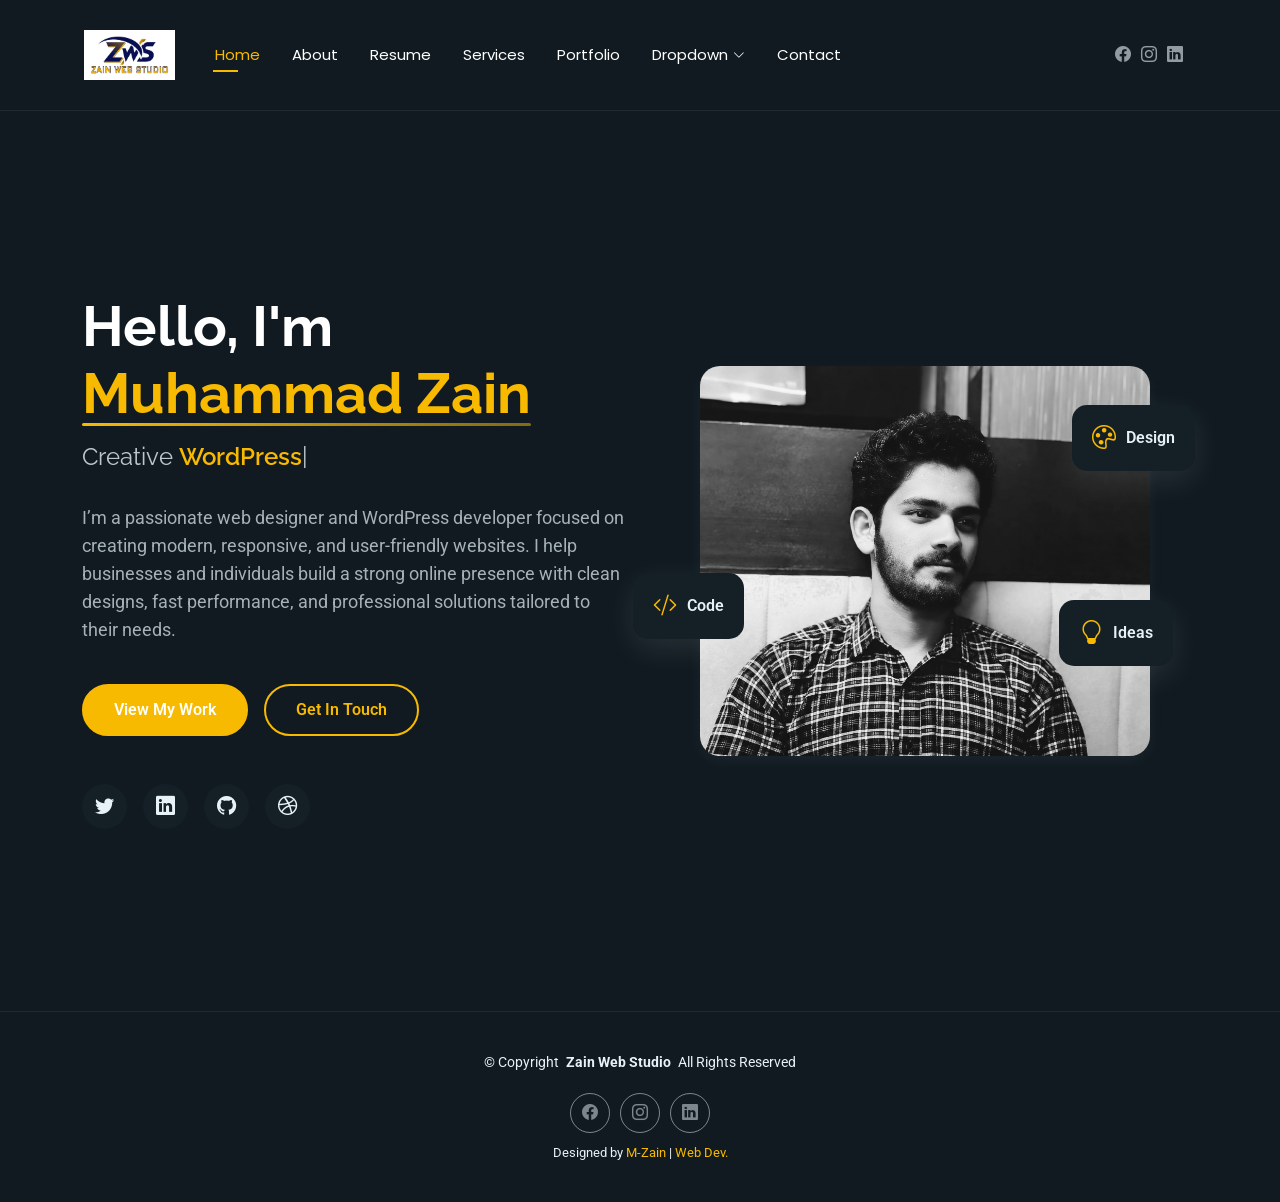
==== commit 2da5074c: "Updated homepage design" ====
--- a/index.html
+++ b/index.html
@@ -10,7 +10,7 @@
 
   <!-- Favicons -->
   <link href="assets/img/webstudio logo.png" rel="icon">
-  <link href="assets/img/apple-touch-icon.png" rel="apple-touch-icon">
+  <link href="assets/img/weblogo.png" rel="apple-touch-icon">
 
   <!-- Fonts -->
   <link href="https://fonts.googleapis.com" rel="preconnect">
@@ -47,7 +47,7 @@
     </a> -->
 
       <nav id="navmenu" class="navmenu">
-        <ul>
+              <ul>
           <li><a href="index.html" class="logo"><img src="assets/img/weblogo.png" alt="zainwebstudio logo"></a></li>
           <li><a href="index.html" class="active">Home</a></li>
           <li><a href="about.html">About</a></li>
@@ -78,9 +78,9 @@
 
       <div class="header-social-links">
         <!-- <a href="#" class="twitter"><i class="bi bi-twitter-x"></i></a> -->
-        <a href="#" class="facebook"><i class="bi bi-facebook"></i></a>
-        <a href="#" class="instagram"><i class="bi bi-instagram"></i></a>
-        <a href="#" class="linkedin"><i class="bi bi-linkedin"></i></a>
+        <a href="https://www.facebook.com/zainwebstudio" class="facebook"><i class="bi bi-facebook"></i></a>
+        <a href="https://www.instagram.com/zainabbasidev/" class="instagram"><i class="bi bi-instagram"></i></a>
+        <a href="https://www.linkedin.com/in/zain-abbas-9b0a0b1a8/" class="linkedin"><i class="bi bi-linkedin"></i></a>
       </div>
 
     </div>
@@ -157,7 +157,7 @@
         <!-- You can delete the links only if you've purchased the pro version. -->
         <!-- Licensing information: https://bootstrapmade.com/license/ -->
         <!-- Purchase the pro version with working PHP/AJAX contact form: [buy-url] -->
-        Designed by <a href="https://bootstrapmade.com/">M-Zain</a> | <a href="https://bootstrapmade.com/tools/">Web Dev.</a>
+        Designed by <a href="about.html">M-Zain</a> | <a href="#">Web Dev.</a>
       </div>
     </div>
 
--- a/assets/css/main.css
+++ b/assets/css/main.css
@@ -22,7 +22,7 @@
   --background-color: #101a20; /* Background color for the entire website, including individual sections */
   --default-color: #e7f2f7; /* Default color used for the majority of the text content across the entire website */
   --heading-color: #ffffff; /* Color for headings, subheadings and title throughout the website */
-  --accent-color: #1387c1; /* Accent color that represents your brand on the website. It's used for buttons, links, and other elements that need to stand out */
+  --accent-color: #F8BA00; /* Accent color that represents your brand on the website. It's used for buttons, links, and other elements that need to stand out */
   --surface-color: #141f26; /* The surface color is used as a background of boxed elements within sections, such as cards, icon boxes, or other elements that require a visual separation from the global background. */
   --contrast-color: #ffffff; /* Contrast color for text, ensuring readability against backgrounds of accent, heading, or default colors. */
 }
@@ -30,11 +30,11 @@
 /* Nav Menu Colors - The following color variables are used specifically for the navigation menu. They are separate from the global colors to allow for more customization options */
 :root {
   --nav-color: #ffffff;  /* The default color of the main navmenu links */
-  --nav-hover-color: #1387c1; /* Applied to main navmenu links when they are hovered over or active */
+  --nav-hover-color: #F8BA00; /* Applied to main navmenu links when they are hovered over or active */
   --nav-mobile-background-color: #213642; /* Used as the background color for mobile navigation menu */
   --nav-dropdown-background-color: #051117; /* Used as the background color for dropdown items that appear when hovering over primary navigation items */
   --nav-dropdown-color: #e7f2f7; /* Used for navigation links of the dropdown items in the navigation menu. */
-  --nav-dropdown-hover-color: #1387c1; /* Similar to --nav-hover-color, this color is applied to dropdown navigation links when they are hovered over. */
+  --nav-dropdown-hover-color: #F8BA00; /* Similar to --nav-hover-color, this color is applied to dropdown navigation links when they are hovered over. */
 }
 
 /* Color Presets - These classes override global colors when applied to any section or element, providing reuse of the sam color scheme. */
@@ -151,15 +151,12 @@
   z-index: 997;
   border-bottom: 1px solid color-mix(in srgb, var(--default-color), transparent 92%);
 }
-nav .logo {
-color: red;
-}
 .header .logo {
   line-height: 1;
 }
 
 .header .logo img {
-  max-height: 36px;
+  max-height: 50px;
   margin-right: 8px;
 }
 
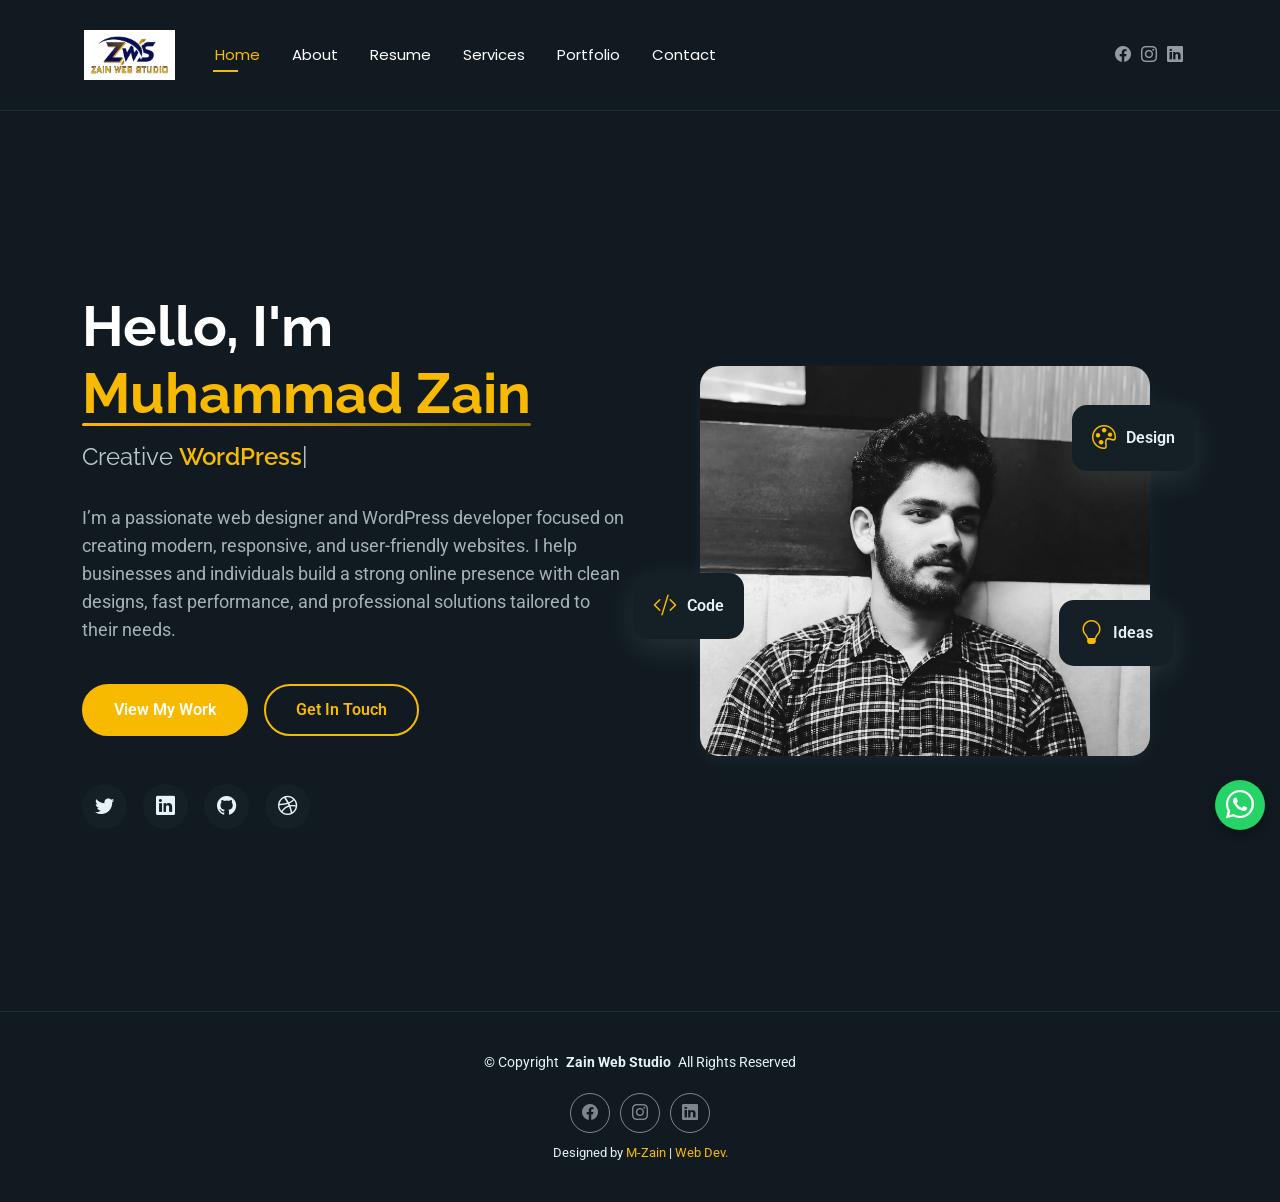
==== commit ab26cf54: "Updated website design" ====
--- a/index.html
+++ b/index.html
@@ -11,7 +11,8 @@
   <!-- Favicons -->
   <link href="assets/img/webstudio logo.png" rel="icon">
   <link href="assets/img/weblogo.png" rel="apple-touch-icon">
-
+  <!-- font awesome -->
+<link rel="stylesheet" href="https://cdnjs.cloudflare.com/ajax/libs/font-awesome/6.5.1/css/all.min.css">
   <!-- Fonts -->
   <link href="https://fonts.googleapis.com" rel="preconnect">
   <link href="https://fonts.gstatic.com" rel="preconnect" crossorigin>
@@ -54,8 +55,8 @@
           <li><a href="resume.html">Resume</a></li>
           <li><a href="services.html">Services</a></li>
           <li><a href="portfolio.html">Portfolio</a></li>
-          <li class="dropdown"><a href="#"><span>Dropdown</span> <i class="bi bi-chevron-down toggle-dropdown"></i></a>
-            <ul>
+          <!-- <li class="dropdown"><a href="#"><span>Dropdown</span> <i class="bi bi-chevron-down toggle-dropdown"></i></a> -->
+            <!-- <ul>
               <li><a href="#">Dropdown 1</a></li>
               <li class="dropdown"><a href="#"><span>Deep Dropdown</span> <i class="bi bi-chevron-down toggle-dropdown"></i></a>
                 <ul>
@@ -69,8 +70,8 @@
               <li><a href="#">Dropdown 2</a></li>
               <li><a href="#">Dropdown 3</a></li>
               <li><a href="#">Dropdown 4</a></li>
-            </ul>
-          </li>
+            </ul> -->
+          <!-- </li> -->
           <li><a href="contact.html">Contact</a></li>
         </ul>
         <i class="mobile-nav-toggle d-xl-none bi bi-list"></i>
@@ -97,7 +98,7 @@
           <div class="col-lg-6 order-2 order-lg-1">
             <div class="hero-content">
               <h1 data-aos="fade-up" data-aos-delay="200">Hello, I'm <span class="highlight">Muhammad Zain</span></h1>
-              <h2 data-aos="fade-up" data-aos-delay="300">Creative <span class="typed" data-typed-items="WordPress, Web Developer, Digital Artist, Brand Strategist"></span></h2>
+              <h2 data-aos="fade-up" data-aos-delay="300">Creative <span class="typed" data-typed-items="WordPress Expert, Web Developer, Freelancer, Online Business Builder, Online Store Developer"></span></h2>
               <p data-aos="fade-up" data-aos-delay="400">I’m a passionate web designer and WordPress developer focused on creating modern, responsive, and user-friendly websites. I help businesses and individuals build a strong online presence with clean designs, fast performance, and professional solutions tailored to their needs.</p>
               <div class="hero-actions" data-aos="fade-up" data-aos-delay="500">
                 <a href="portfolio.html" class="btn btn-primary">View My Work</a>
@@ -162,10 +163,24 @@
     </div>
 
   </footer>
-
+  <!-- WhatsApp Button -->
+<a href="https://wa.me/923471472986?text=Hello%20I%20want%20to%20discuss%20a%20website" 
+   class="whatsapp-btn d-flex align-items-center justify-content-center" 
+   target="_blank">
+
+   <i class="bi bi-whatsapp"></i>
+
+</a>
   <!-- Scroll Top -->
   <a href="#" id="scroll-top" class="scroll-top d-flex align-items-center justify-content-center"><i class="bi bi-arrow-up-short"></i></a>
-
+  <!-- WhatsApp Floating Button -->
+<!-- <a href="https://wa.me/923471472986" 
+   class="whatsapp-float" 
+   target="_blank">
+    <i class="fab fa-whatsapp"></i>
+</a> -->
+          <!-- Auto Message: Hello, I want to discuss a website project. -->
+<!-- href="https://wa.me/923471472986?text=Hello%20I%20want%20to%20discuss%20a%20website%20project" -->
   <!-- Preloader -->
   <div id="preloader"></div>
 
--- a/assets/css/main.css
+++ b/assets/css/main.css
@@ -152,7 +152,7 @@
   border-bottom: 1px solid color-mix(in srgb, var(--default-color), transparent 92%);
 }
 .header .logo {
-  line-height: 1;
+  line-height: 5;
 }
 
 .header .logo img {
@@ -199,6 +199,27 @@
   .header .navmenu {
     order: 3;
   }
+}
+.whatsapp-btn{
+    position: fixed;
+    right: 15px;
+    bottom: 70px; /* Scroll top button se upar */
+    width: 50px;
+    height: 50px;
+    background: #25D366;
+    color: #fff;
+    border-radius: 50%;
+    font-size: 28px;
+    z-index: 9999;
+    transition: 0.3s;
+    text-decoration: none;
+    box-shadow: 0 4px 10px rgba(0,0,0,0.3);
+}
+
+.whatsapp-btn:hover{
+    background: #1ebe5d;
+    transform: scale(1.1);
+    color: #fff;
 }
 
 /* Global Header on Scroll
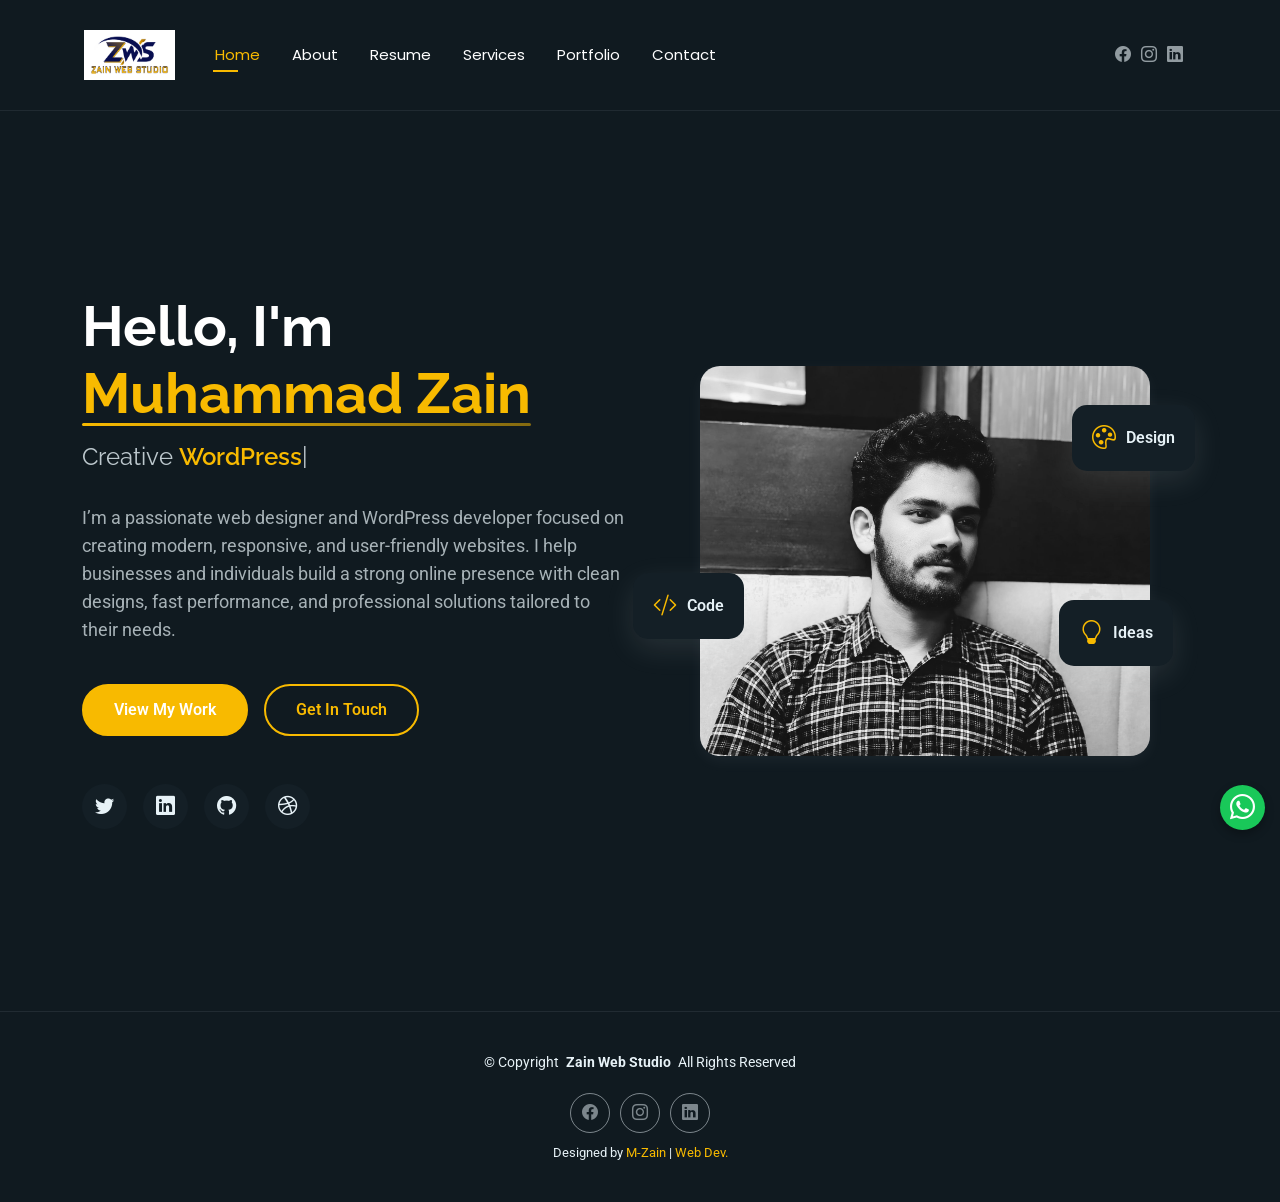
==== commit c6a9b481: "Updated website design" ====
--- a/index.html
+++ b/index.html
@@ -4,7 +4,7 @@
 <head>
   <meta charset="utf-8">
   <meta content="width=device-width, initial-scale=1.0" name="viewport">
-  <title>Zain Web Studio</title>
+  <title>Home - Zain Web Studio</title>
   <meta name="description" content="">
   <meta name="keywords" content="">
 
--- a/assets/css/main.css
+++ b/assets/css/main.css
@@ -204,12 +204,12 @@
     position: fixed;
     right: 15px;
     bottom: 70px; /* Scroll top button se upar */
-    width: 50px;
-    height: 50px;
-    background: #25D366;
+    width: 45px;
+    height: 45px;
+    background: #19c859;
     color: #fff;
     border-radius: 50%;
-    font-size: 28px;
+    font-size: 25px;
     z-index: 9999;
     transition: 0.3s;
     text-decoration: none;
@@ -217,7 +217,7 @@
 }
 
 .whatsapp-btn:hover{
-    background: #1ebe5d;
+    background: #18a04e;
     transform: scale(1.1);
     color: #fff;
 }
